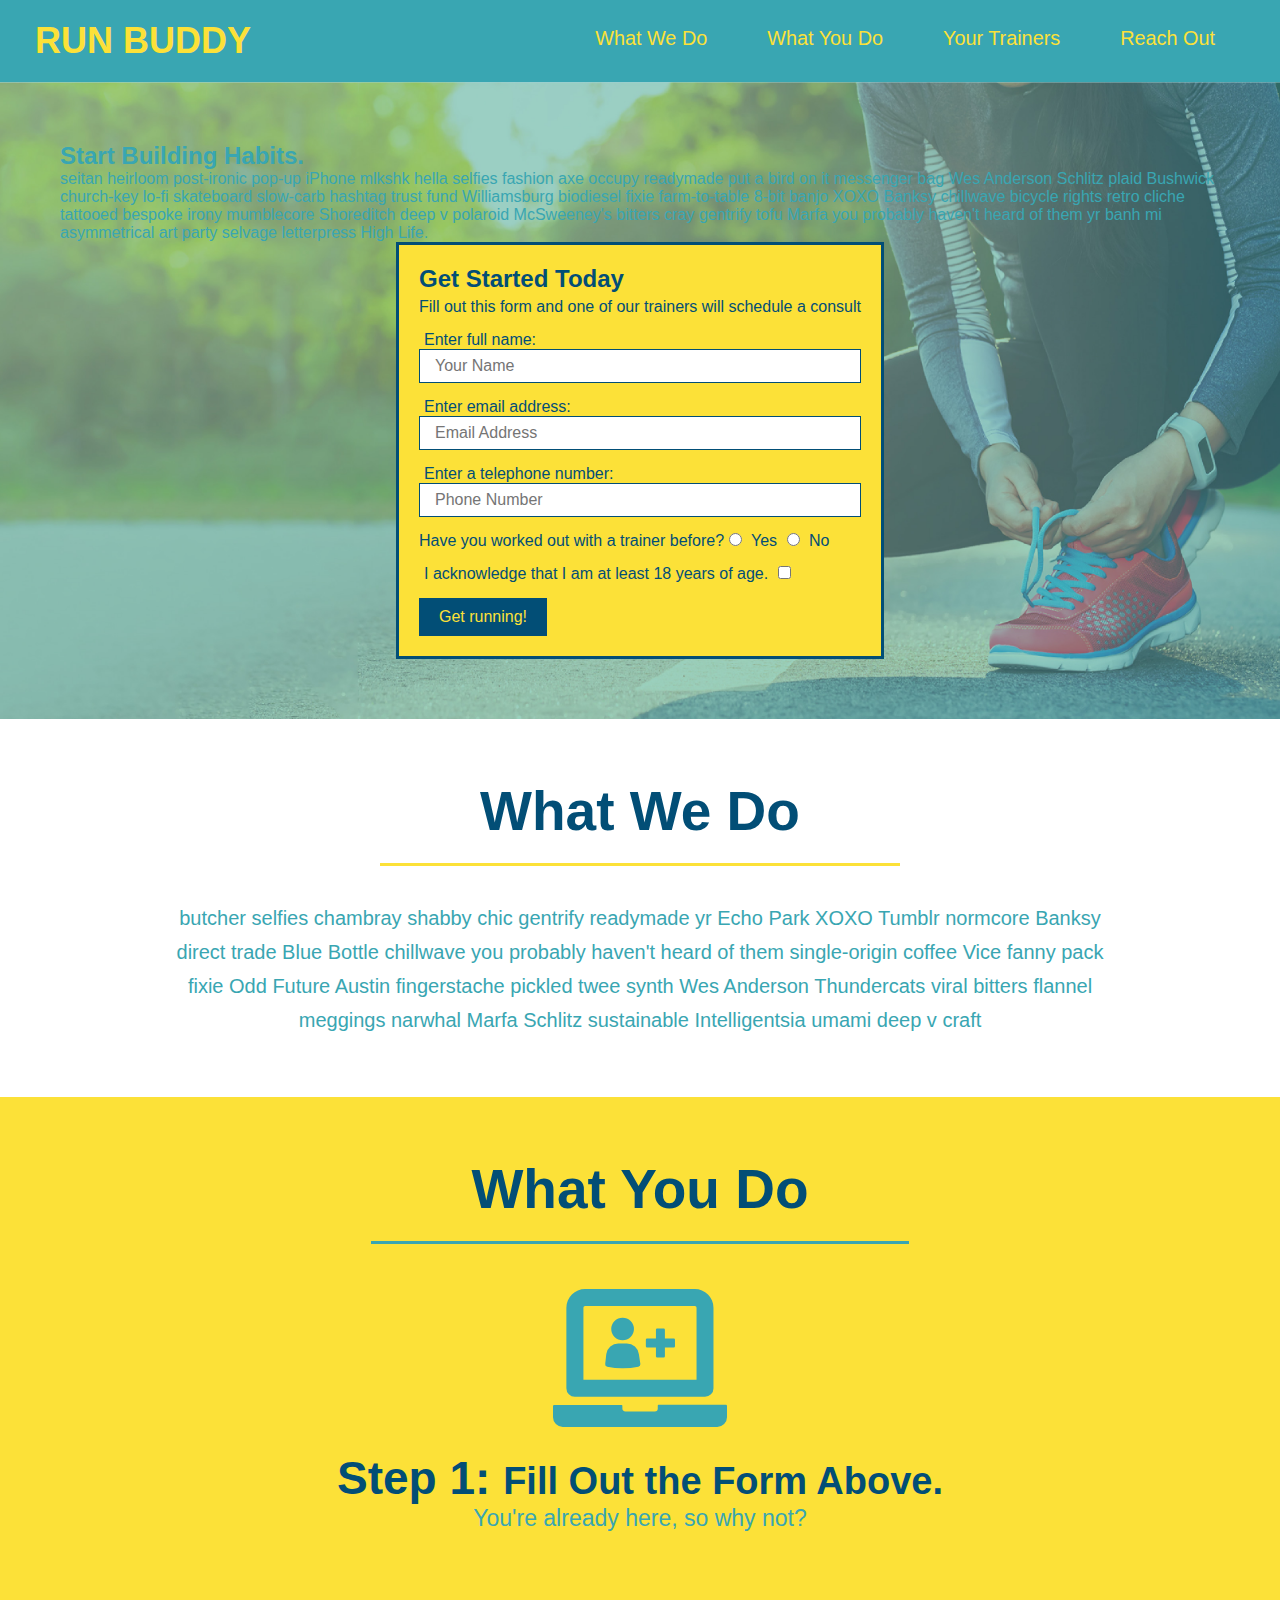
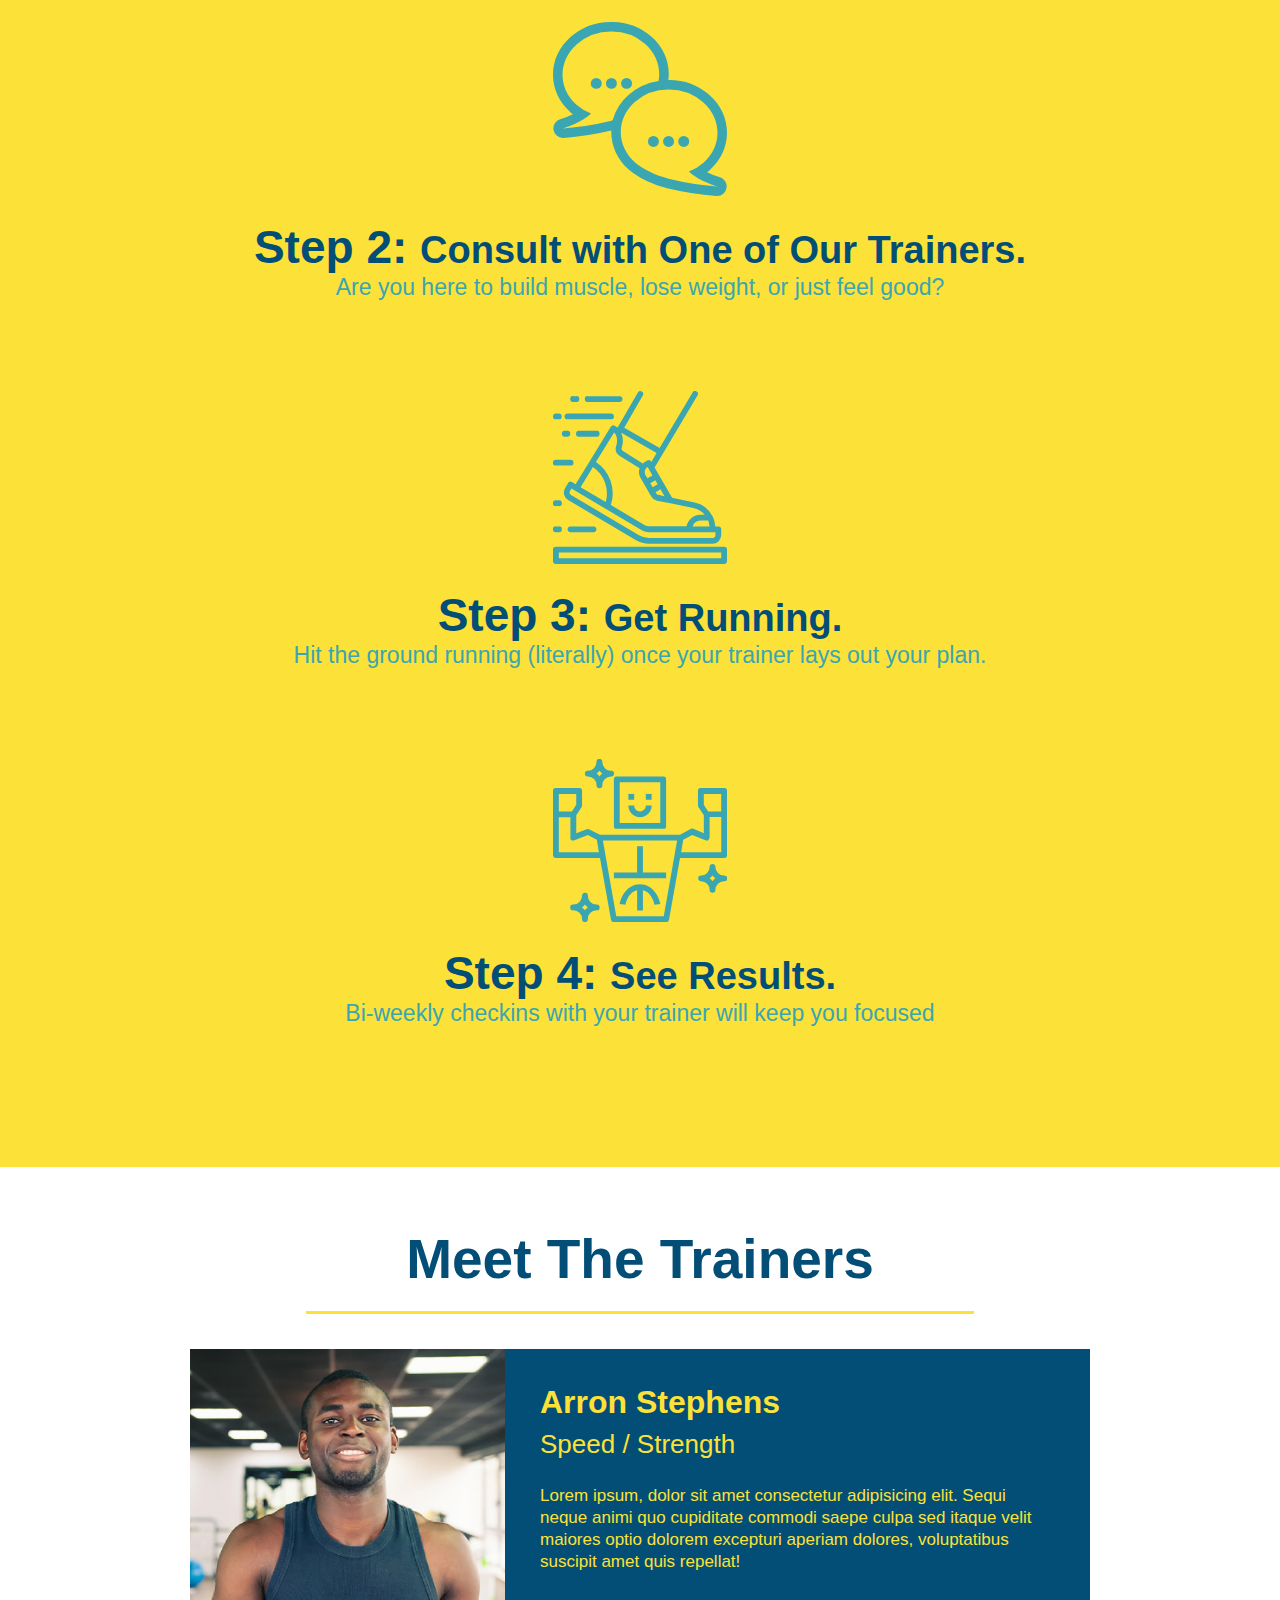
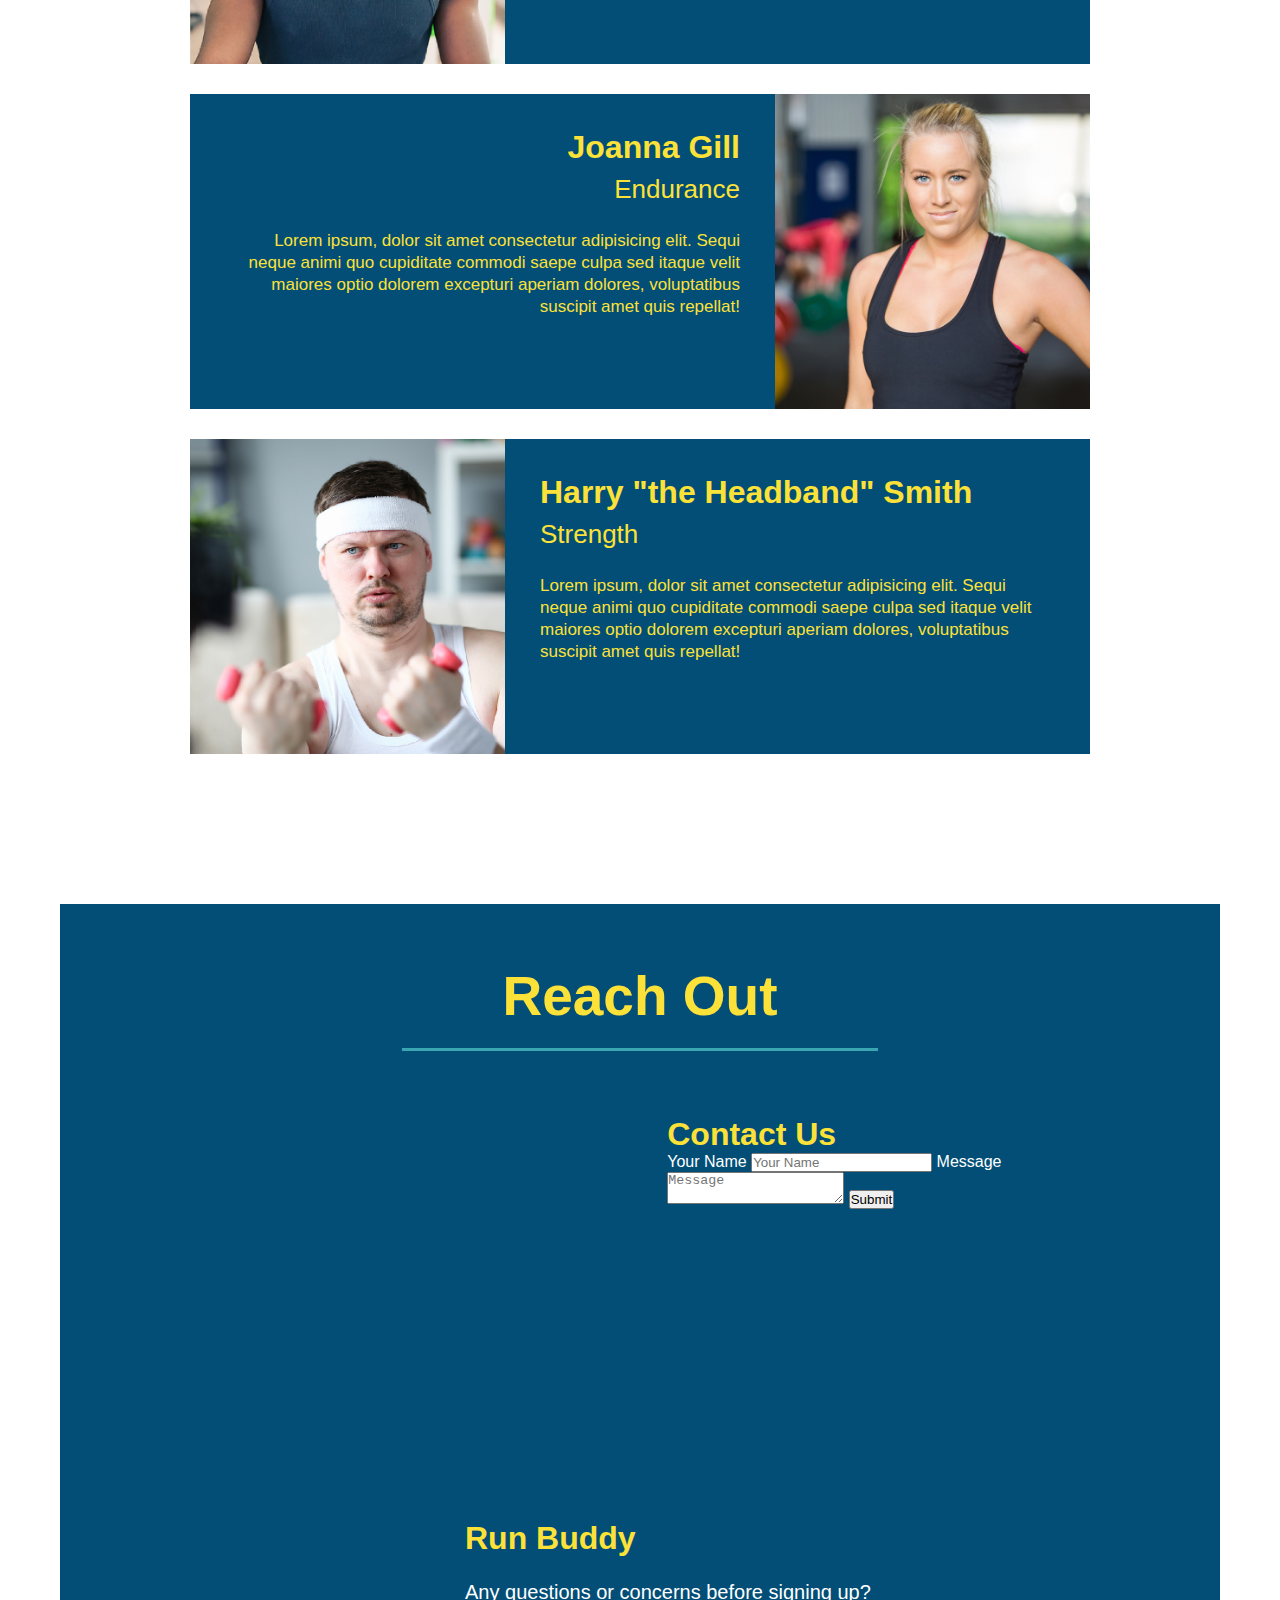
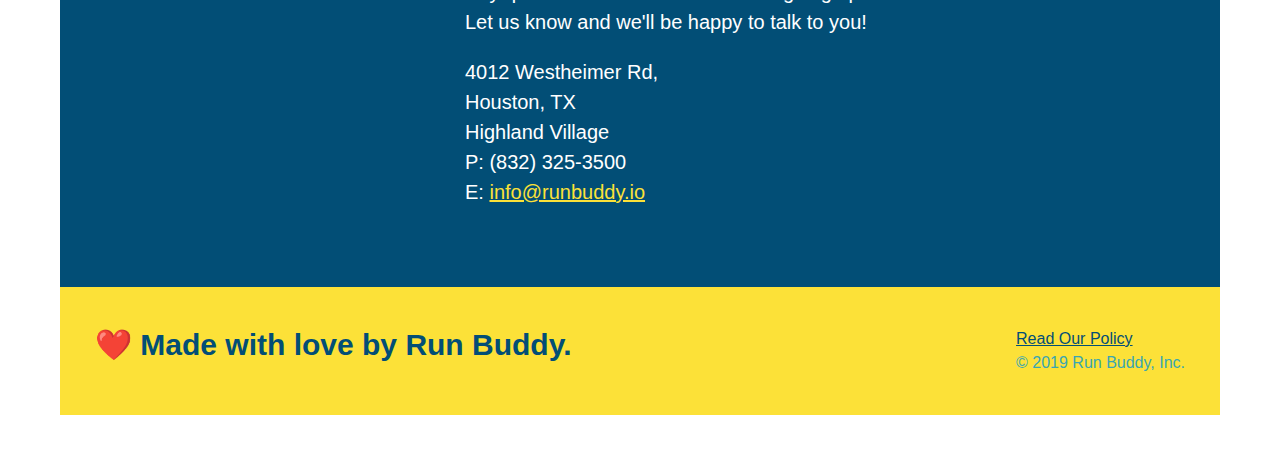
==== index.html @ 6dff8d2f "add content to hero, replace image" ====
<!DOCTYPE html>
<html lang="en">

<head>
  <meta charset="UTF-8" />
  <title>Run Buddy</title>
  <link rel="stylesheet" href="./assets/css/style.css" />
</head>

<body>
  <!-- navigation -->
  <header>
    <h1>
      <a href="/">
        RUN BUDDY
      </a>
    </h1>
    <nav>
      <!-- Unordered list element -->
      <ul>
        <!-- List item element-->
        <li>
          <!-- Anchor element -->
          <a href="#what-we-do">What We Do</a>
        </li>
        <li>
          <a href="#what-you-do">What You Do</a>
        </li>
        <li>
          <a href="#your-trainers">Your Trainers</a>
        </li>
        <li>
          <a href="#reach-out">Reach Out</a>
        </li>
      </ul>
    </nav>
  </header>

  <!-- hero/jumbotron -->
  <section class="hero">
    <div class="hero-cta">
      <h2>Start Building Habits.</h2>
      <p>
        seitan heirloom post-ironic pop-up iPhone mlkshk hella selfies fashion axe occupy readymade put a bird on it messenger bag Wes Anderson Schlitz plaid Bushwick church-key lo-fi skateboard slow-carb hashtag trust fund Williamsburg biodiesel fixie farm-to-table 8-bit banjo XOXO Banksy chillwave bicycle rights retro cliche tattooed bespoke irony mumblecore Shoreditch deep v polaroid McSweeney's bitters cray gentrify tofu Marfa you probably haven't heard of them yr banh mi asymmetrical art party selvage letterpress High Life.
      </p>
    </div>
    <div class="hero-form">
      <h3>Get Started Today</h3>
      <p>Fill out this form and one of our trainers will schedule a consult</p>
      <form>
        <label for="name">Enter full name:</label>
        <input type="text" placeholder="Your Name" name="name" id="name" class="form-input" />
        <label for="email">Enter email address:</label>
        <input type="text" placeholder="Email Address" name="email" id="email" class="form-input" />
        <label for="phone">Enter a telephone number:</label>
        <input type="text" placeholder="Phone Number" name="phone" id="phone" class="form-input" />
        <p>
          Have you worked out with a trainer before?
          <input type="radio" name="trainer-confirm" id="trainer-yes" />
          <label for="trainer-yes">Yes</label>
          <input type="radio" name="trainer-confirm" id="trainer-no" />
          <label for="trainer-no">No</label>
        </p>
        <p>
          <label for="checkbox">
            I acknowledge that I am at least 18 years of age.
          </label>
          <input type="checkbox" name="checkpoint1" id="checkbox" />
        </p>
        <button type="submit">
          Get running!
        </button>
      </form>
    </div>
  </section>

  <!-- "what we do" section -->
  <section id="what-we-do" class="intro">
    <h2 class="section-title primary-border">What We Do</h2>
    <p>
      butcher selfies chambray shabby chic gentrify readymade yr Echo Park XOXO Tumblr normcore Banksy direct trade Blue
      Bottle chillwave you probably haven't heard of them single-origin coffee Vice fanny pack fixie Odd Future Austin
      fingerstache pickled twee synth Wes Anderson Thundercats viral bitters flannel meggings narwhal Marfa Schlitz
      sustainable Intelligentsia umami deep v craft
    </p>
  </section>

  <!-- "what you do" section -->
  <section id="what-you-do" class="steps">
    <h2 class="section-title secondary-border">What You Do</h2>

    <div>
      <img src="./assets/images/step-1.svg" alt="" />
      <h3>Step 1: <span>Fill Out the Form Above.</span></h3>
      <p>You're already here, so why not?</p>
    </div>

    <div>
      <img src="./assets/images/step-2.svg" alt="" />
      <h3>Step 2: <span>Consult with One of Our Trainers.</span></h3>
      <p>Are you here to build muscle, lose weight, or just feel good?</p>
    </div>

    <div>
      <img src="./assets/images/step-3.svg" alt="" />
      <h3>Step 3: <span>Get Running.</span></h3>
      <p>Hit the ground running (literally) once your trainer lays out your plan.</p>
    </div>

    <div>
      <img src="./assets/images/step-4.svg" alt="" />
      <h3>Step 4: <span>See Results.</span></h3>
      <p>Bi-weekly checkins with your trainer will keep you focused</p>
    </div>
  </section>

  <!-- "meet the trainers" section -->
  <section id="your-trainers" class="trainers">
    <h2 class="section-title primary-border">Meet The Trainers</h2>
    <article class="trainer">
      <img src="./assets/images/trainer-1.jpg" alt="Arron Stephens in his workout clothes, ready to pump iron" />
      <div class="trainer-bio text-left">
        <h3>Arron Stephens</h3>
        <h4>Speed / Strength</h4>
        <p>
          Lorem ipsum, dolor sit amet consectetur adipisicing elit. Sequi neque animi quo cupiditate commodi saepe culpa
          sed
          itaque velit maiores optio dolorem excepturi aperiam dolores, voluptatibus suscipit amet quis repellat!
        </p>
      </div>
    </article>

    <!-- second trainer bio -->
    <article class="trainer">
      <div class="trainer-bio text-right">
        <h3>Joanna Gill</h3>
        <h4>Endurance</h4>
        <p>
          Lorem ipsum, dolor sit amet consectetur adipisicing elit. Sequi neque animi quo cupiditate commodi saepe culpa
          sed
          itaque velit maiores optio dolorem excepturi aperiam dolores, voluptatibus suscipit amet quis repellat!
        </p>
      </div>
      <img src="./assets/images/trainer-2.jpg" alt="Joanna Gill cooling off after a workout" />
    </article>

    <!-- third trainer bio -->
    <article class="trainer">
      <img src="./assets/images/trainer-3.jpg"
        alt="Harry Smith wearing a headband and lifting comically small pink weights" />
      <div class="trainer-bio text-left">
        <h3>Harry "the Headband" Smith</h3>
        <h4>Strength</h4>
        <p>
          Lorem ipsum, dolor sit amet consectetur adipisicing elit. Sequi neque animi quo cupiditate commodi saepe culpa
          sed
          itaque velit maiores optio dolorem excepturi aperiam dolores, voluptatibus suscipit amet quis repellat!
        </p>
      </div>
    </article>
  </section>

        <!-- "reach out" section-->
        <section>
        <section id="reach-out" class="contact">    
            <h2 class="section-title secondary-border">Reach Out</h2>
            <div class="contact-info">
                <iframe src="https://www.google.com/maps/embed?pb=!1m18!1m12!1m3!1d13857.50635043664!2d-95.4540363586304!3d29.737812497312785!2m3!1f0!2f0!3f0!3m2!1i1024!2i768!4f13.1!3m3!1m2!1s0x8640c119e6714f09%3A0xf14722df37808663!2sApple%20Highland%20Village!5e0!3m2!1sen!2sus!4v1653686839442!5m2!1sen!2sus" width="600" height="450" style="border:0;" allowfullscreen="" loading="lazy" referrerpolicy="no-referrer-when-downgrade"
                width="600"
                height="450"
                style="border:0;"
                allowfullscreen=""
                loading="lazy">
                </iframe>
        <div class="contact-form">
              <h3>Contact Us</h3>
              <form>
                  <label for="contact-name">Your Name</label>
                  <input type="text" id="contact-name" placeholder="Your Name" />

                  <label for="contact-message">Message</label>
                  <textarea id="contact-message" placeholder="Message"></textarea>

                  <button type="submit">Submit</button>
              </form>
            </div>        
            <div>
                <h3>Run Buddy</h3>
                <p>
                    Any questions or concerns before signing up?
                    <br />
                    Let us know and we'll be happy to talk to you!
                </p>
                <address>
                    4012 Westheimer Rd, <br/>
                    Houston, TX <br/>
                    Highland Village <br/>
                    P: (832) 325-3500 <br/>
                    E: <a href="mailto:info@runbuddy.io">info@runbuddy.io</a>
                </address>    
            </div>
        </section>
       
        <!-- footer -->
        <footer>
            <h2>❤️ Made with love by Run Buddy.</h2>
            <div>
                <a href="#">Read Our Policy</a><br />
                &copy; 2019 Run Buddy, Inc.
            </div>
        </footer>
    </body>    
</html>
---- assets/css/style.css ----
* {
    margin: 0;
    padding: 0;
    box-sizing: border-box;
  }
  
  body {
    /* alphanumerical value */
    color: #39a6b2;
    font-family: Helvetica, Arial, sans-serif;
  }
  
  /* apply styles to <header> */
  header {
    display: flex;
    justify-content: space-between;
    flex-wrap: wrap;
    padding: 20px 35px;
    background-color: #39a6b2;
  }
  
  header h1 {
    font-weight: bold;
    margin: 0;
    font-size: 36px;
    color: #fce138;
  }

  header a {
    text-decoration: none;
    color: #fce138;
  }
  
  header nav {
    margin: 7px 0;
  }
  
  header nav ul {
    display: flex;
    flex-wrap: wrap;
    justify-content: space-between;
    align-items: center;
    list-style: none;
  }
  
  header nav ul li a {
    margin: 0 30px;
    font-weight: lighter;
    font-size: 1.55vw;
  }
  
  footer {
    background: #fce138;
    display: flex;
    justify-content: space-between;
    flex-wrap: wrap;
    width: 100%;
    padding: 40px 35px;
  }
  
  footer h2 {
    color: #024e76;
    font-size: 30px;
    margin: 0;
  }
  
  footer div {
    line-height: 1.5;
    text-align: left;
  }
  
  footer a {
    color: #024e76;
  }
  
  section {
    padding: 60px;
  }
  
  /* Hero Style Start */
  .hero {
    background-image: url(../images/hero-bg.jpeg);
    background-size: cover;
    background-position: center;
    display: flex;
    justify-content: center;
    flex-wrap: wrap;
  }
  /* Hero Style End */
  
  .hero-form {
    border: 3px solid #024e76;
    background-color: #fce138;
    padding: 20px;
    color: #024e76;
  }
  
  .hero-form h3 {
    font-size: 24px;
    margin: 0;
  }
  .hero-form p {
    margin: 5px 0 15px 0;
  }
  
  .form-input {
    border: 1px solid #024e76;
    display: block;
    padding: 7px 15px;
    font-size: 16px;
    color: #024e76;
    width: 100%;
    margin-bottom: 15px;
  }
  
  .hero-form label {
    margin: 0 5px;
  }
  
  .hero-form button {
    color: #fce138;
    background-color: #024e76;
    border: none;
    padding: 10px 20px;
    font-size: 16px;
  }
  
  .intro {
    text-align: center;
  }
  
  .intro p {
    line-height: 1.7;
    color: #39a6b2;
    width: 80%;
    font-size: 20px;
    margin: 0 auto;
  }
  
  .steps {
    text-align: center;
    background: #fce138;
  }
  
  .steps div {
    margin-bottom: 80px;
  }
  
  .steps img {
    width: 15%;
    margin: 10px 0;
  }
  
  .steps h3 {
    color: #024e76;
    font-size: 46px;
    margin-top: 10px;
  }
  
  .steps p {
    color: #39a6b2;
    font-size: 23px;
  }
  
  .steps span {
    font-size: 38px;
  }
  
  .section-title {
    font-size: 55px;
    color: #024e76;
    margin-bottom: 35px;
    padding: 0 100px 20px 100px;
    display: inline-block;
    border-bottom: 3px solid;
  }
  
  .primary-border {
    border-color: #fce138;
  }
  
  .secondary-border {
    border-color: #39a6b2;
  }
  
  .trainers {
    text-align: center;
  }
  
  .trainer {
    width: 900px;
    margin: 0 auto 30px auto;
    background: #024e76;
    color: #fce138;
    overflow: auto;
  }
  
  .trainer img {
    width: 35%;
    float: left;
  }
  
  .trainer-bio {
    padding: 35px;
    float: left;
    width: 65%;
  }
  
  .trainer-bio h3 {
    font-size: 32px;
    margin-bottom: 8px;
  }
  
  .trainer-bio h4 {
    font-weight: lighter;
    font-size: 26px;
    margin-bottom: 25px;
  }
  
  .trainer-bio p {
    font-size: 17px;
    line-height: 1.3;
  }
  
  .text-left {
    text-align: left;
  }
  
  .text-right {
    text-align: right;
  }
  
  /* REACH OUT STYLES START */
  .contact {
    text-align: center;
    background: #024e76;
  }
  
  .contact h2 {
    color: #fce138;
  }
  
  .contact-info iframe {
    width: 400px;
    height: 400px;
  }
  
  .contact-info div {
    width: 410px;
    display: inline-block;
    vertical-align: top;
    text-align: left;
    margin: 30px 0 0 60px;
    color: white;
  }
  
  .contact-info h3 {
    color: #fce138;
    font-size: 32px;
  }
  
  .contact-info p,
  .contact-info address {
    margin: 20px 0;
    line-height: 1.5;
    font-size: 20px;
    font-style: normal;
  }
  
  .contact-info a {
    color: #fce138;
  }
  
  /* REACH OUT STYLES END */
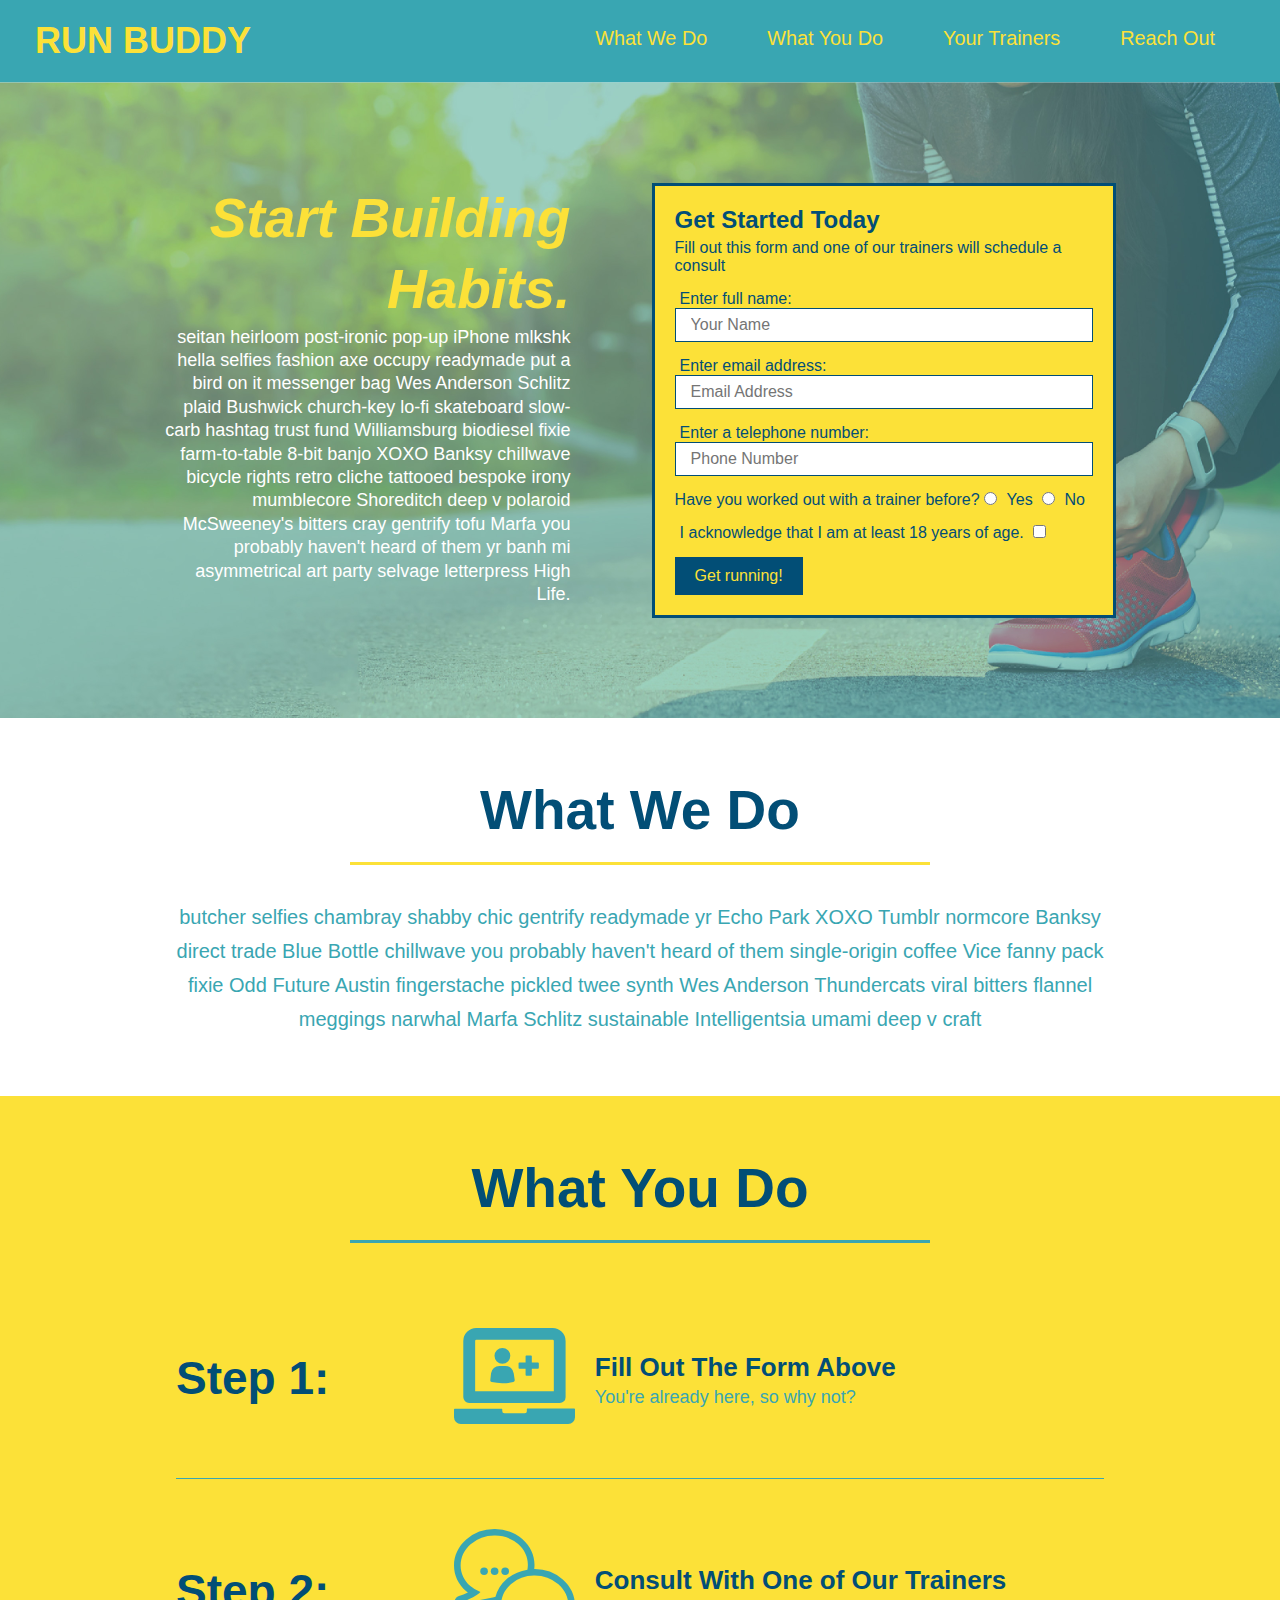
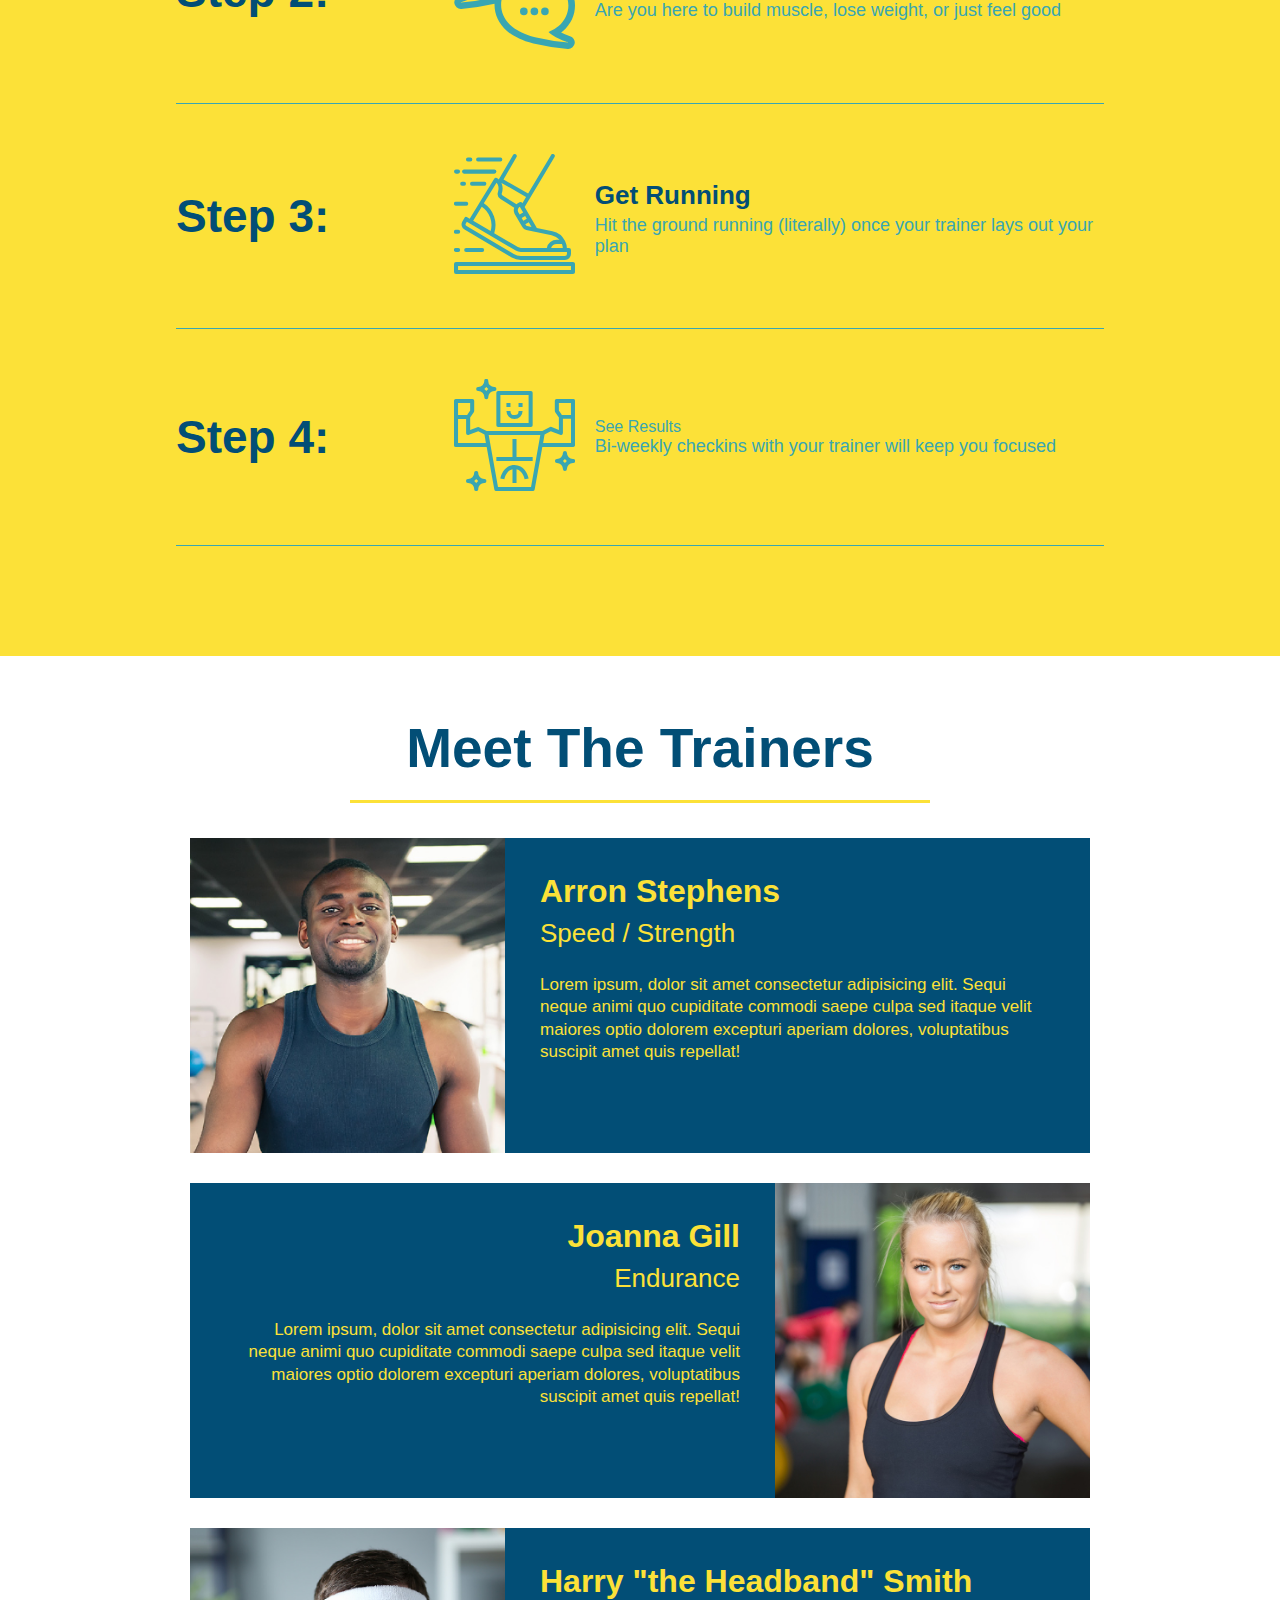
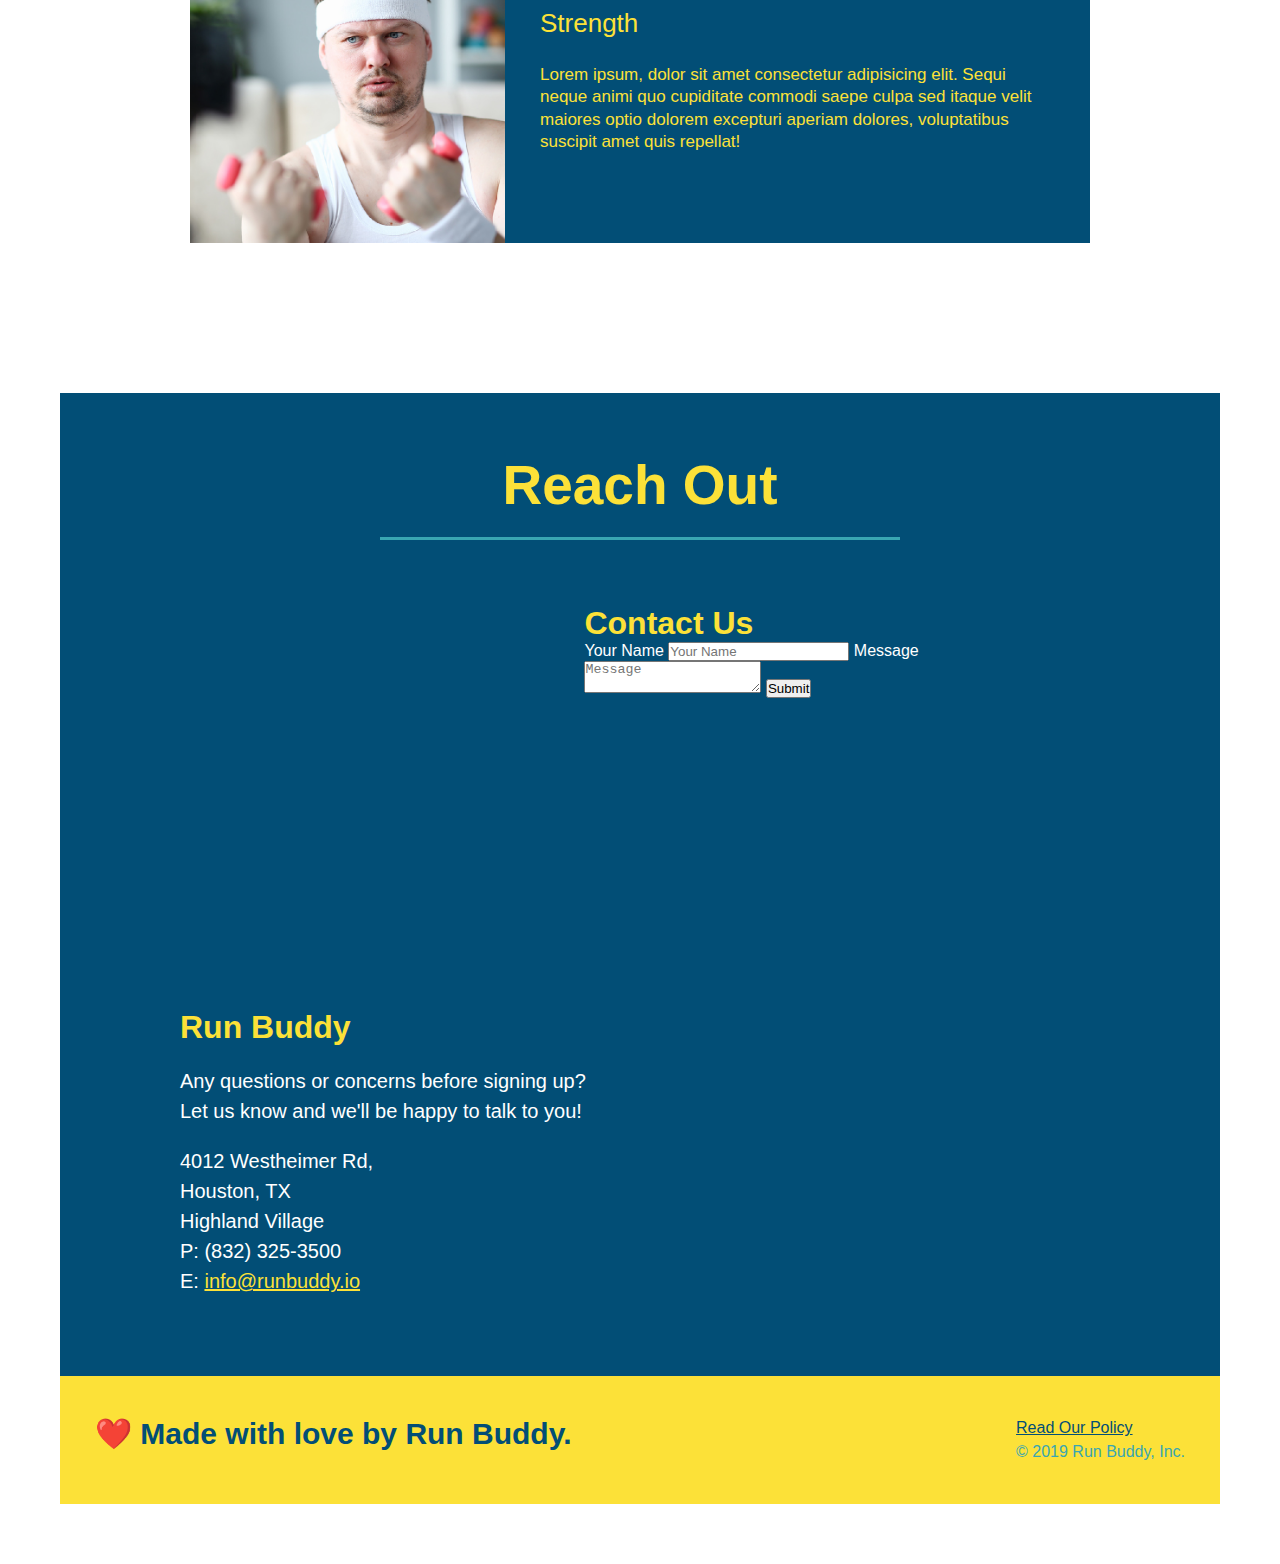
==== commit 3dcfc0ca: "add flexbox to the steps" ====
--- a/index.html
+++ b/index.html
@@ -76,42 +76,76 @@
 
   <!-- "what we do" section -->
   <section id="what-we-do" class="intro">
-    <h2 class="section-title primary-border">What We Do</h2>
+    <div class="flex-row">
+    <h2 class="section-title primary-border">
+      What We Do
+    </h2>
+    </div>
+    <div class="flex-row">
     <p>
       butcher selfies chambray shabby chic gentrify readymade yr Echo Park XOXO Tumblr normcore Banksy direct trade Blue
       Bottle chillwave you probably haven't heard of them single-origin coffee Vice fanny pack fixie Odd Future Austin
       fingerstache pickled twee synth Wes Anderson Thundercats viral bitters flannel meggings narwhal Marfa Schlitz
       sustainable Intelligentsia umami deep v craft
     </p>
+  </div>
   </section>
 
   <!-- "what you do" section -->
   <section id="what-you-do" class="steps">
-    <h2 class="section-title secondary-border">What You Do</h2>
-
-    <div>
-      <img src="./assets/images/step-1.svg" alt="" />
-      <h3>Step 1: <span>Fill Out the Form Above.</span></h3>
-      <p>You're already here, so why not?</p>
-    </div>
-
-    <div>
-      <img src="./assets/images/step-2.svg" alt="" />
-      <h3>Step 2: <span>Consult with One of Our Trainers.</span></h3>
-      <p>Are you here to build muscle, lose weight, or just feel good?</p>
-    </div>
-
-    <div>
-      <img src="./assets/images/step-3.svg" alt="" />
-      <h3>Step 3: <span>Get Running.</span></h3>
-      <p>Hit the ground running (literally) once your trainer lays out your plan.</p>
-    </div>
-
-    <div>
-      <img src="./assets/images/step-4.svg" alt="" />
-      <h3>Step 4: <span>See Results.</span></h3>
-      <p>Bi-weekly checkins with your trainer will keep you focused</p>
-    </div>
+    <div class="flex-row">
+    <h2 class="section-title secondary-border">
+      What You Do
+    </h2>
+    </div>
+    <div class="step">
+      <h3>Step 1:</h3>
+      <div class="step-info">
+        <div class="step-img">
+          <img src="./assets/images/step-1.svg" alt="" />
+        </div>
+        <div class="step-text">    
+          <h4>Fill Out The Form Above</h4>
+          <p>You're already here, so why not?</p>
+        </div>
+      </div>  
+    </div>
+        <div class="step">
+          <h3>Step 2:</h3>
+          <div class="step-info">
+            <div class="step-img">
+              <img src="./assets/images/step-2.svg" alt="" />
+            </div>
+            <div class="step-text">  
+                <h4>Consult With One of Our Trainers</h4>
+                <p>Are you here to build muscle, lose weight, or just feel good</p>
+            </div>
+          </div>
+        </div>  
+    <div class="step">
+       <h3>Step 3:</h3>
+       <div class="step-info">
+         <div class="step-img"> 
+            <img src="./assets/images/step-3.svg" alt="" />
+         </div>
+         <div class="step-text">
+           <h4>Get Running</h4>
+           <p>Hit the ground running (literally) once your trainer lays out your plan</p>
+         </div>   
+       </div>
+    </div>
+    <div class="step">
+      <h3>Step 4:</h3>
+      <div class="step-info">
+        <div class="step-img">
+          <img src="./assets/images/step-4.svg" alt="" />
+        </div>
+        <div class="step-text"
+            <h4>See Results</h4>
+            <p>Bi-weekly checkins with your trainer will keep you focused</p>
+      </div>      
+    </div>
+  </div>    
   </section>
 
   <!-- "meet the trainers" section -->
--- a/assets/css/style.css
+++ b/assets/css/style.css
@@ -86,11 +86,29 @@
     justify-content: center;
     flex-wrap: wrap;
   }
+
+  .hero-cta {
+    width: 35%;
+    text-align: right;
+    margin: 3.5%;
+    color: #fff;
+    font-size: 18px;
+    line-height: 1.3;
+  }
+
+  .hero-cta h2 {
+    font-style: italic;
+    font-size: 55px;
+    color: #fce138;
+  }
+
   /* Hero Style End */
   
   .hero-form {
     border: 3px solid #024e76;
     background-color: #fce138;
+    width: 40%;
+    margin: 3.5%;
     padding: 20px;
     color: #024e76;
   }
@@ -123,10 +141,6 @@
     border: none;
     padding: 10px 20px;
     font-size: 16px;
-  }
-  
-  .intro {
-    text-align: center;
   }
   
   .intro p {
@@ -135,43 +149,68 @@
     width: 80%;
     font-size: 20px;
     margin: 0 auto;
+    text-align: center;
   }
   
   .steps {
-    text-align: center;
     background: #fce138;
   }
-  
-  .steps div {
-    margin-bottom: 80px;
-  }
-  
-  .steps img {
-    width: 15%;
-    margin: 10px 0;
-  }
-  
-  .steps h3 {
+
+  .step {
+    margin: 50px auto;
+    padding-bottom: 50px;
+    width: 80%;
+    border-bottom: 1px solid #39a6b2;
+    display: flex;
+    flex-wrap: wrap;
+    align-items: center;
+    justify-content: space-between;
+  }
+
+  .step h3 {
     color: #024e76;
     font-size: 46px;
-    margin-top: 10px;
-  }
-  
-  .steps p {
+    flex: 1 30%;
+  }
+
+  .step-img {
+    flex: 1 12%;
+    margin-right: 20px;
+  }
+
+  .step-img img {
+    max-width: 100%;
+  }
+
+  .step-text {
+    flex: 12;
+  }
+  
+  .step-text p {
     color: #39a6b2;
-    font-size: 23px;
-  }
-  
-  .steps span {
-    font-size: 38px;
-  }
-  
+    font-size: 18px;
+  }
+  
+  .step-text h4 {
+    font-size: 26px;
+    line-height: 1.5;
+    color: #024e76;
+  }
+
+  .step-info {
+    flex: 2 70%;
+    display: flex;
+    flex-wrap: wrap;
+    align-items: center;
+  }
+
   .section-title {
     font-size: 55px;
-    color: #024e76;
-    margin-bottom: 35px;
-    padding: 0 100px 20px 100px;
-    display: inline-block;
+    padding-bottom: 20px;
+    text-align: center;
+    margin: 0 auto 35px auto;
+    width: 50%;
+    color: #024e76;
     border-bottom: 3px solid;
   }
   
@@ -181,10 +220,6 @@
   
   .secondary-border {
     border-color: #39a6b2;
-  }
-  
-  .trainers {
-    text-align: center;
   }
   
   .trainer {
@@ -229,10 +264,13 @@
   .text-right {
     text-align: right;
   }
+
+  .flex-row {
+    display: flex;
+  }
   
   /* REACH OUT STYLES START */
   .contact {
-    text-align: center;
     background: #024e76;
   }
   
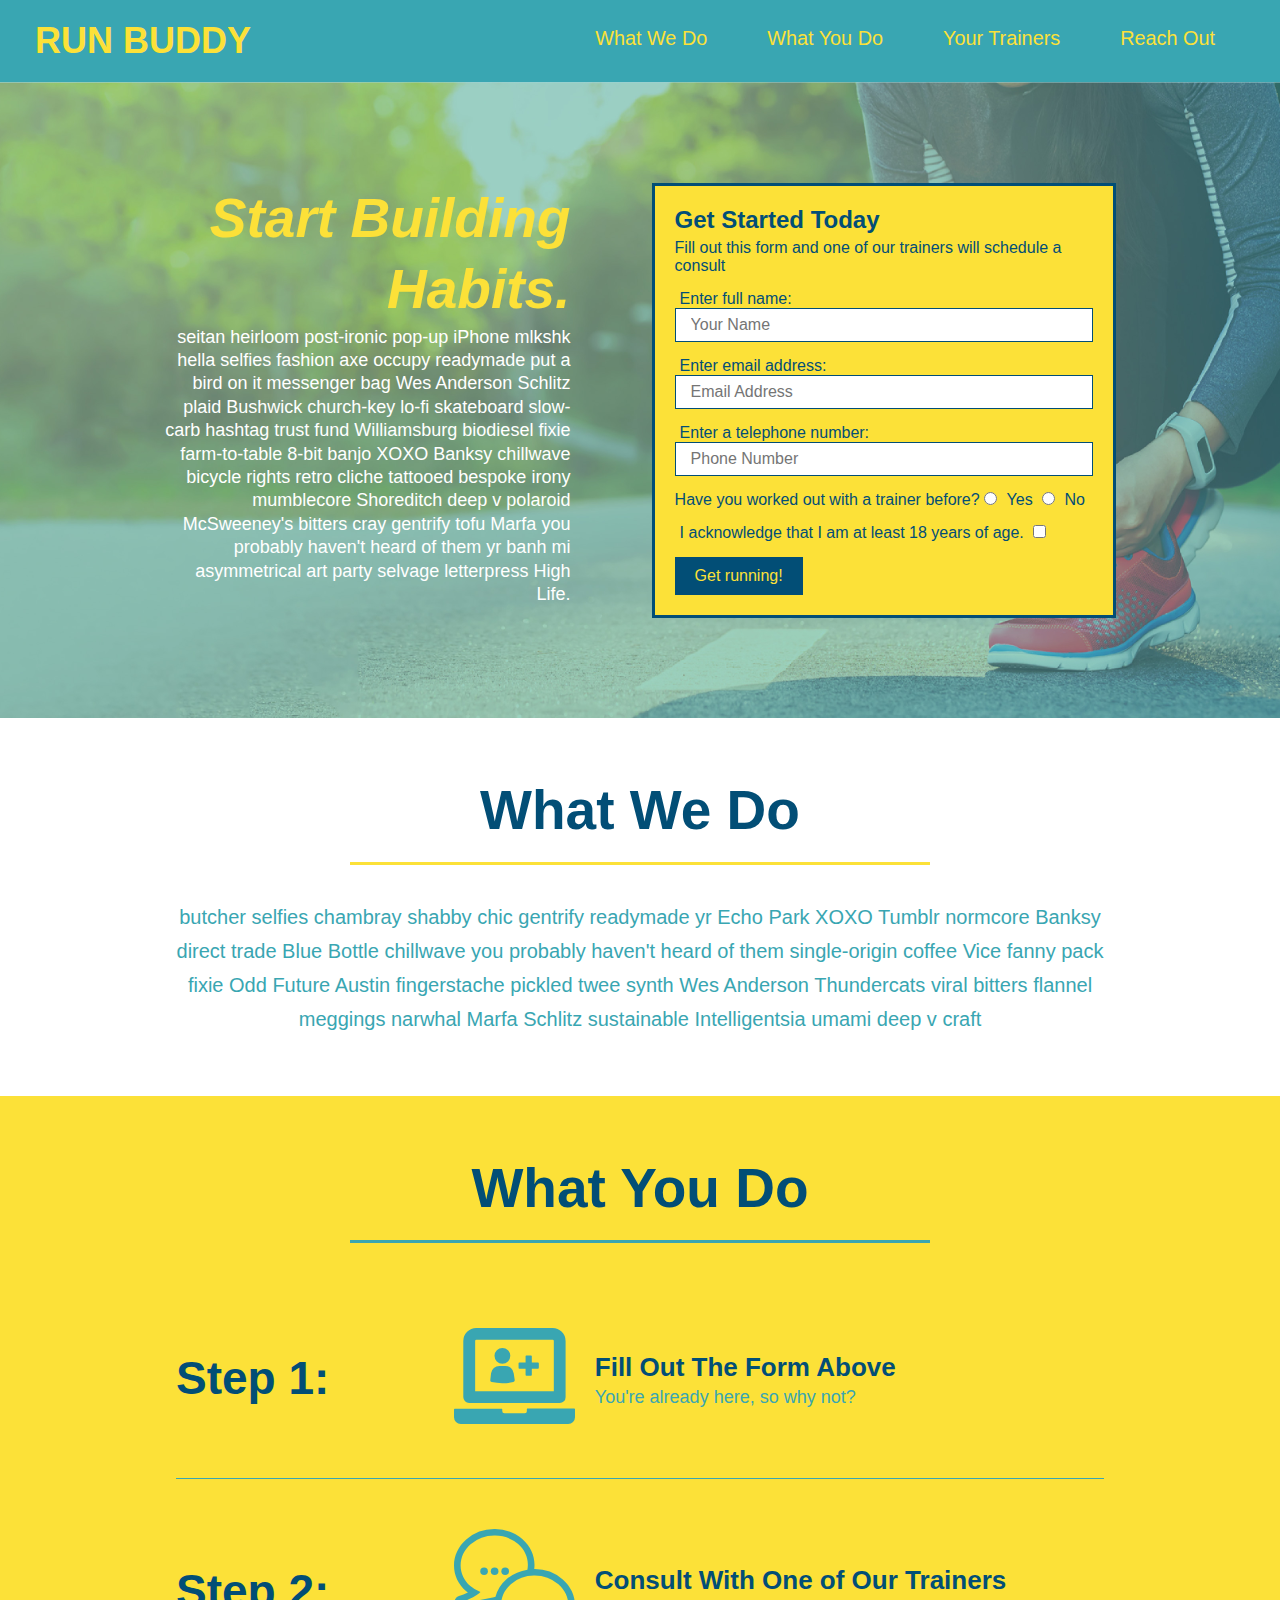
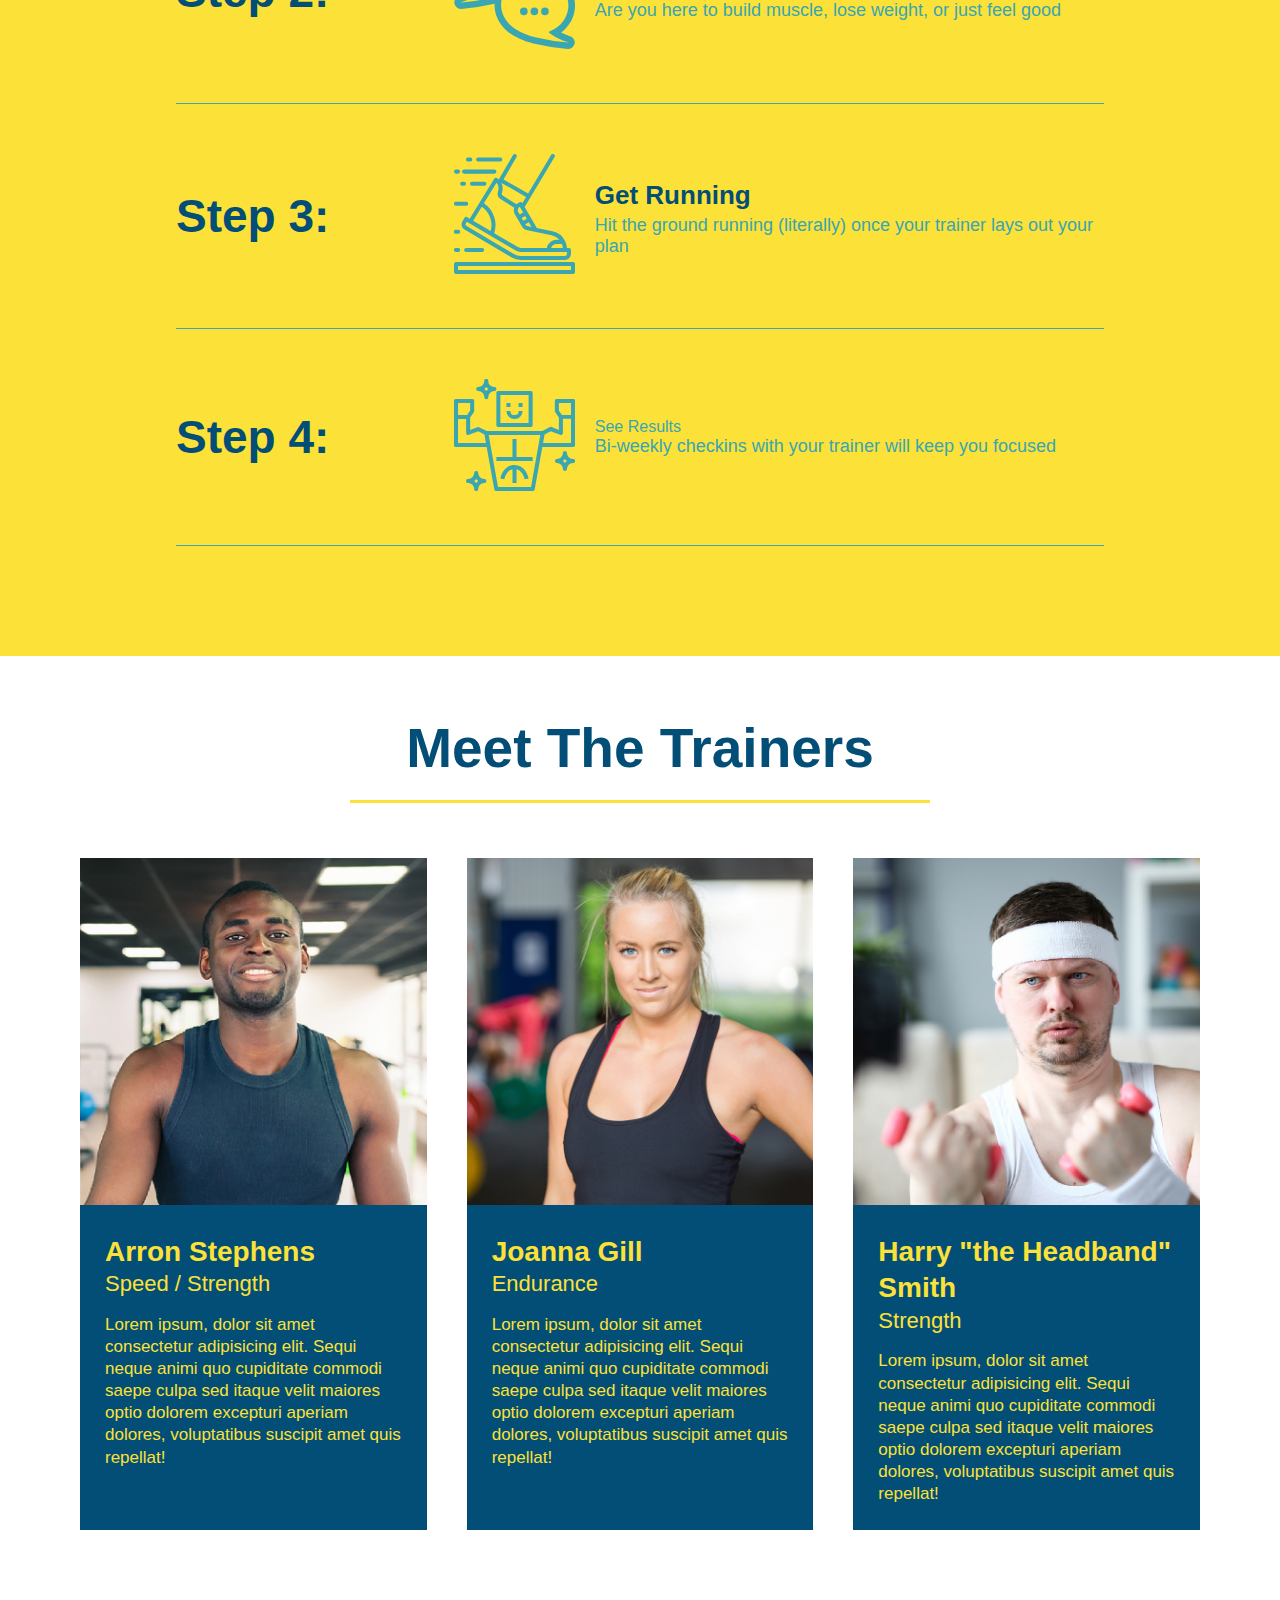
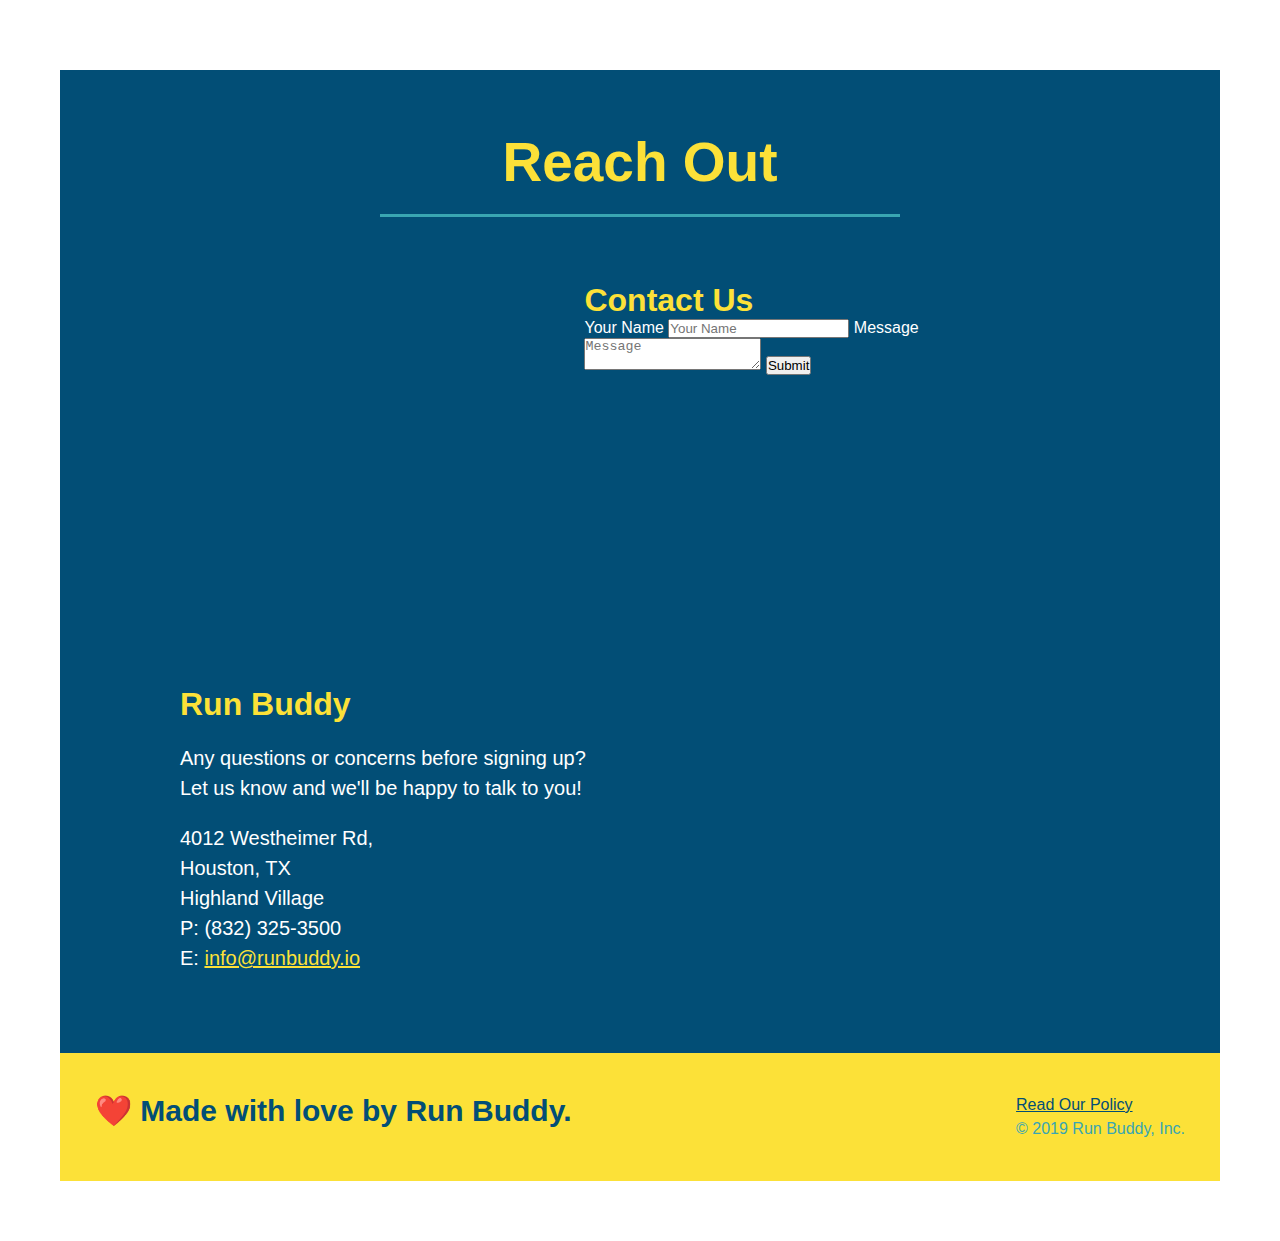
==== commit 5c506a7e: "add flexbox to the trainers" ====
--- a/index.html
+++ b/index.html
@@ -149,13 +149,19 @@
   </section>
 
   <!-- "meet the trainers" section -->
-  <section id="your-trainers" class="trainers">
-    <h2 class="section-title primary-border">Meet The Trainers</h2>
-    <article class="trainer">
+  <section id="your-trainers">
+    <div class="flex-row">
+      <h2 class="section-title primary-border">
+        Meet The Trainers
+      </h2>
+    </div>
+
+    <div class="trainers">
+      <article class="trainer">
       <img src="./assets/images/trainer-1.jpg" alt="Arron Stephens in his workout clothes, ready to pump iron" />
-      <div class="trainer-bio text-left">
-        <h3>Arron Stephens</h3>
-        <h4>Speed / Strength</h4>
+      <div class="trainer-bio">
+        <h3 class="trainer-name">Arron Stephens</h3>
+        <h4 class="trainer-role">Speed / Strength</h4>
         <p>
           Lorem ipsum, dolor sit amet consectetur adipisicing elit. Sequi neque animi quo cupiditate commodi saepe culpa
           sed
@@ -166,25 +172,24 @@
 
     <!-- second trainer bio -->
     <article class="trainer">
-      <div class="trainer-bio text-right">
-        <h3>Joanna Gill</h3>
-        <h4>Endurance</h4>
+      <img src="./assets/images/trainer-2.jpg" alt="Joanna Gill cooling off after a workout" />
+      <div class="trainer-bio">
+        <h3 class="trainer-name">Joanna Gill</h3>
+        <h4 class="trainer-role">Endurance</h4>
         <p>
           Lorem ipsum, dolor sit amet consectetur adipisicing elit. Sequi neque animi quo cupiditate commodi saepe culpa
           sed
           itaque velit maiores optio dolorem excepturi aperiam dolores, voluptatibus suscipit amet quis repellat!
         </p>
       </div>
-      <img src="./assets/images/trainer-2.jpg" alt="Joanna Gill cooling off after a workout" />
     </article>
 
     <!-- third trainer bio -->
     <article class="trainer">
-      <img src="./assets/images/trainer-3.jpg"
-        alt="Harry Smith wearing a headband and lifting comically small pink weights" />
-      <div class="trainer-bio text-left">
-        <h3>Harry "the Headband" Smith</h3>
-        <h4>Strength</h4>
+      <img src="./assets/images/trainer-3.jpg" alt="Harry Smith wearing a headband and lifting comically small pink weights" />
+      <div class="trainer-bio">
+        <h3 class="trainer-name">Harry "the Headband" Smith</h3>
+        <h4 class="trainer-role">Strength</h4>
         <p>
           Lorem ipsum, dolor sit amet consectetur adipisicing elit. Sequi neque animi quo cupiditate commodi saepe culpa
           sed
--- a/assets/css/style.css
+++ b/assets/css/style.css
@@ -190,7 +190,7 @@
     color: #39a6b2;
     font-size: 18px;
   }
-  
+
   .step-text h4 {
     font-size: 26px;
     line-height: 1.5;
@@ -221,40 +221,44 @@
   .secondary-border {
     border-color: #39a6b2;
   }
+
+  /* Meet The Trainers start */
+  .trainers {
+    width: 100%;
+    margin: 0 auto;
+    display: flex;
+    flex-wrap: wrap;
+    justify-content: space-around;
+  }
   
   .trainer {
-    width: 900px;
-    margin: 0 auto 30px auto;
+    margin: 20px;
+    flex: 1;
     background: #024e76;
     color: #fce138;
-    overflow: auto;
   }
   
   .trainer img {
-    width: 35%;
-    float: left;
+    width: 100%;
   }
   
   .trainer-bio {
-    padding: 35px;
-    float: left;
-    width: 65%;
+    padding: 25px;
+    line-height: 1.3;
   }
   
   .trainer-bio h3 {
-    font-size: 32px;
-    margin-bottom: 8px;
+    font-size: 28px;
   }
   
   .trainer-bio h4 {
     font-weight: lighter;
-    font-size: 26px;
-    margin-bottom: 25px;
+    font-size: 22px;
+    margin-bottom: 15px;
   }
   
   .trainer-bio p {
     font-size: 17px;
-    line-height: 1.3;
   }
   
   .text-left {
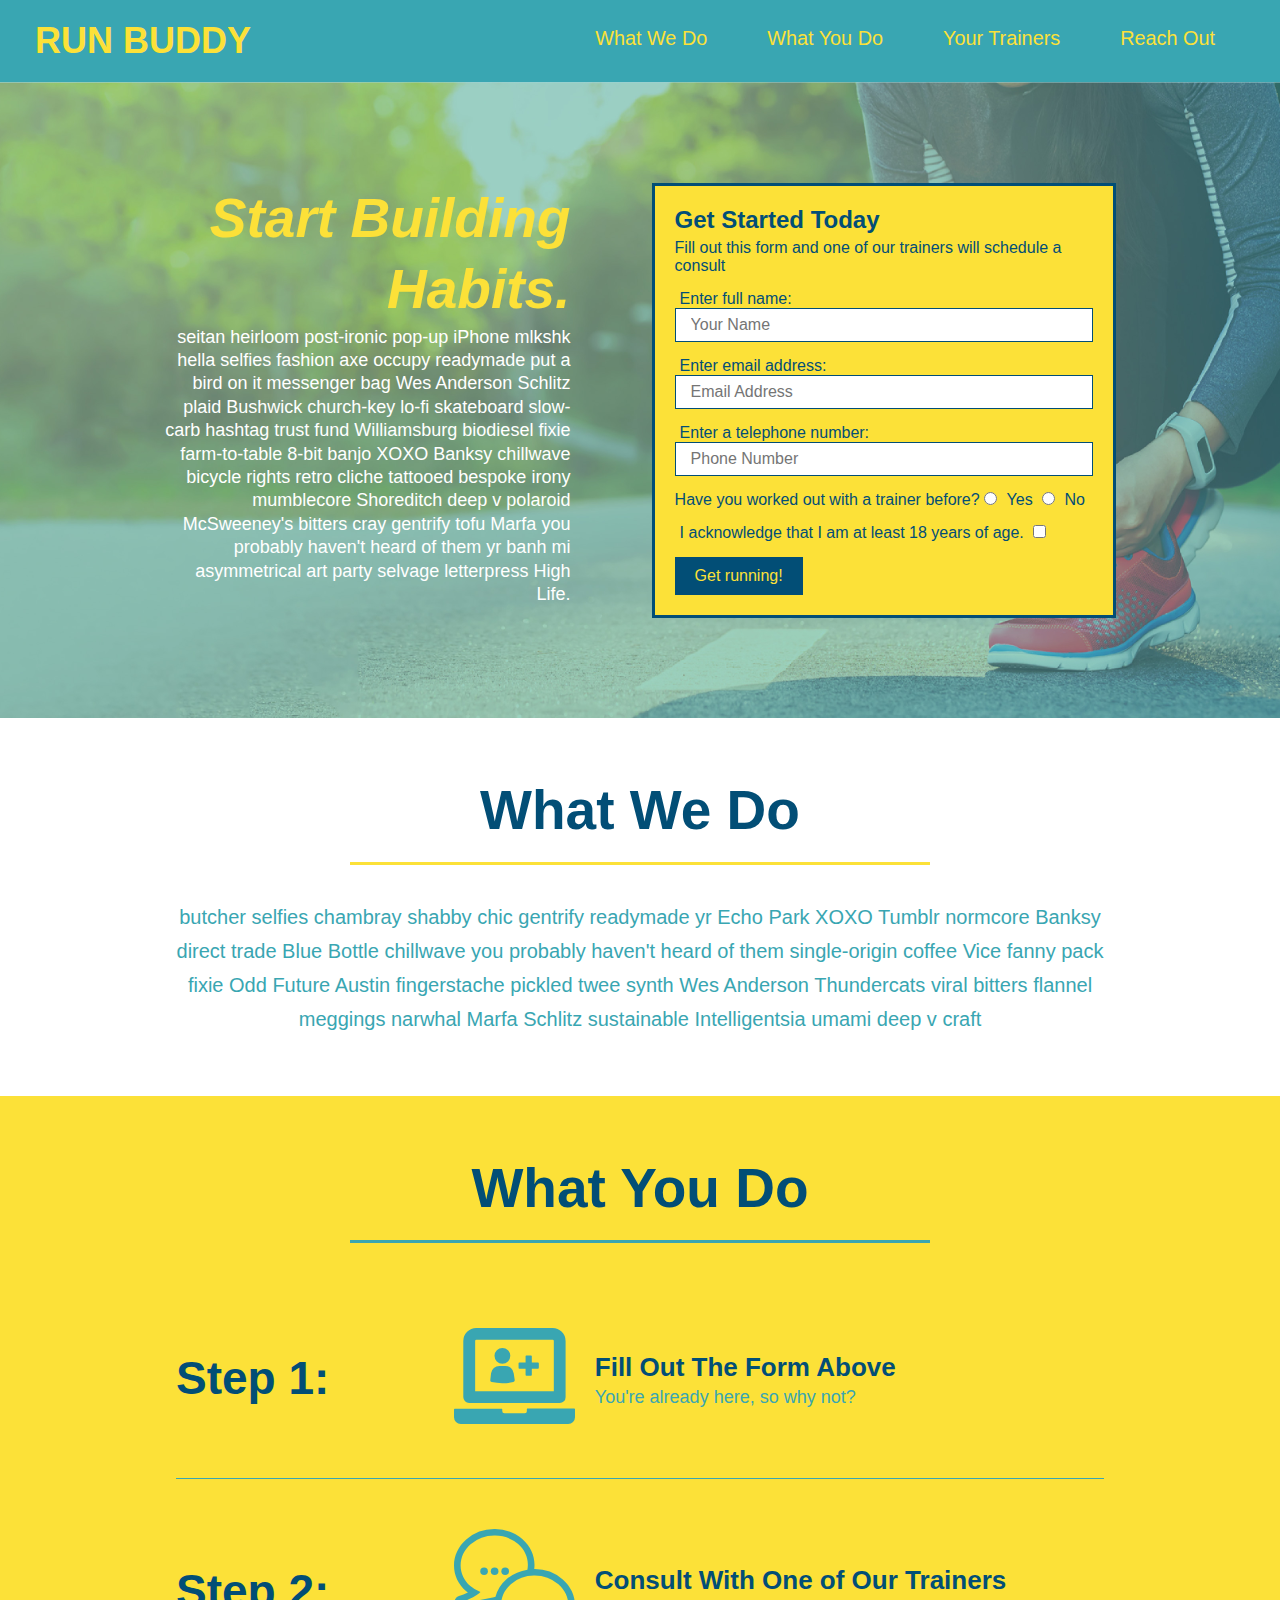
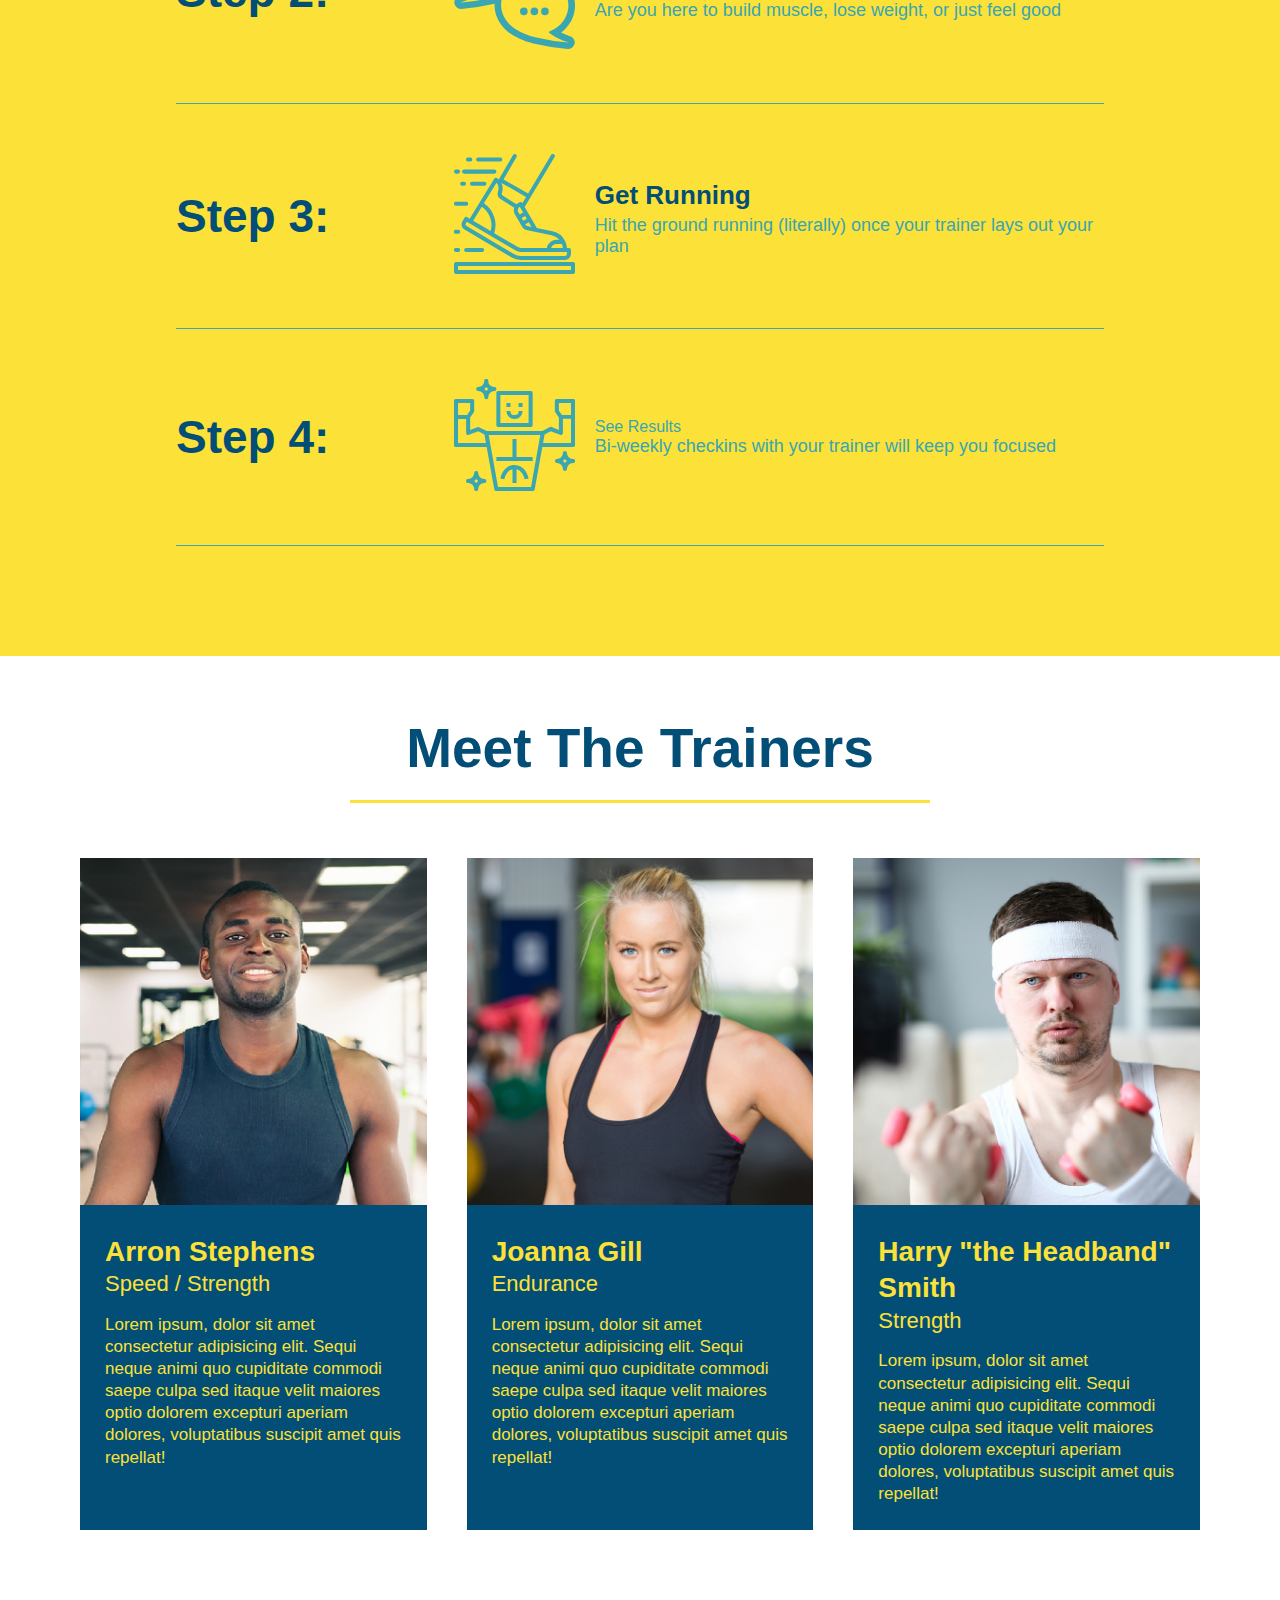
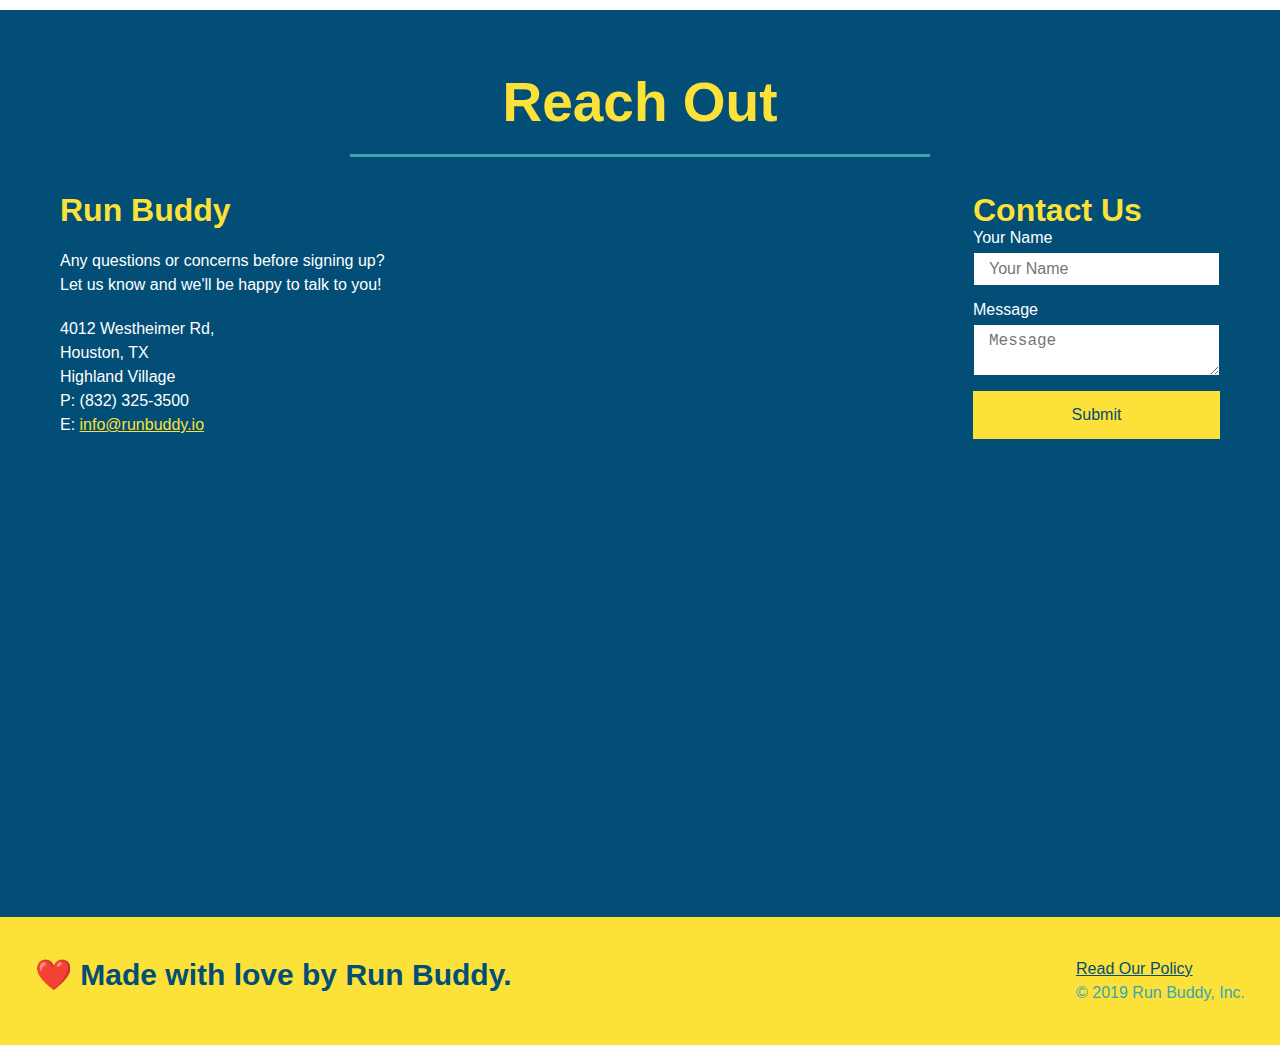
==== commit 09f0e17e: "Reach Out Section" ====
--- a/index.html
+++ b/index.html
@@ -200,53 +200,63 @@
   </section>
 
         <!-- "reach out" section-->
-        <section>
-        <section id="reach-out" class="contact">    
-            <h2 class="section-title secondary-border">Reach Out</h2>
-            <div class="contact-info">
-                <iframe src="https://www.google.com/maps/embed?pb=!1m18!1m12!1m3!1d13857.50635043664!2d-95.4540363586304!3d29.737812497312785!2m3!1f0!2f0!3f0!3m2!1i1024!2i768!4f13.1!3m3!1m2!1s0x8640c119e6714f09%3A0xf14722df37808663!2sApple%20Highland%20Village!5e0!3m2!1sen!2sus!4v1653686839442!5m2!1sen!2sus" width="600" height="450" style="border:0;" allowfullscreen="" loading="lazy" referrerpolicy="no-referrer-when-downgrade"
-                width="600"
-                height="450"
-                style="border:0;"
-                allowfullscreen=""
-                loading="lazy">
-                </iframe>
+        <section id="reach-out" class="contact"> 
+          <div class="flex-row">   
+            <h2 class="section-title secondary-border">
+              Reach Out
+            </h2>
+          </div>
+          
+        </div>        
+        <div class="contact-info">
+           <div> 
+            <h3>Run Buddy</h3>
+            <p>
+                Any questions or concerns before signing up?
+                <br />
+                Let us know and we'll be happy to talk to you!
+            </p>
+
+            <address>
+                4012 Westheimer Rd, <br/>
+                Houston, TX <br/>
+                Highland Village <br/>
+                P: (832) 325-3500 <br/>
+                E: <a href="mailto:info@runbuddy.io">info@runbuddy.io</a>
+            </address>
+            
+        </div>
+
         <div class="contact-form">
-              <h3>Contact Us</h3>
-              <form>
-                  <label for="contact-name">Your Name</label>
-                  <input type="text" id="contact-name" placeholder="Your Name" />
-
-                  <label for="contact-message">Message</label>
-                  <textarea id="contact-message" placeholder="Message"></textarea>
-
-                  <button type="submit">Submit</button>
-              </form>
-            </div>        
-            <div>
-                <h3>Run Buddy</h3>
-                <p>
-                    Any questions or concerns before signing up?
-                    <br />
-                    Let us know and we'll be happy to talk to you!
-                </p>
-                <address>
-                    4012 Westheimer Rd, <br/>
-                    Houston, TX <br/>
-                    Highland Village <br/>
-                    P: (832) 325-3500 <br/>
-                    E: <a href="mailto:info@runbuddy.io">info@runbuddy.io</a>
-                </address>    
-            </div>
-        </section>
+          <h3>Contact Us</h3>
+          <form>
+              <label for="contact-name">Your Name</label>
+              <input type="text" id="contact-name" placeholder="Your Name" />
+
+              <label for="contact-message">Message</label>
+              <textarea id="contact-message" placeholder="Message"></textarea>
+
+              <button type="submit">Submit</button>
+          </form>
+        </div>  
+
+        <iframe 
+          src="https://www.google.com/maps/embed?pb=!1m18!1m12!1m3!1d13857.50635043664!2d-95.4540363586304!3d29.737812497312785!2m3!1f0!2f0!3f0!3m2!1i1024!2i768!4f13.1!3m3!1m2!1s0x8640c119e6714f09%3A0xf14722df37808663!2sApple%20Highland%20Village!5e0!3m2!1sen!2sus!4v1653686839442!5m2!1sen!2sus" width="600" height="450" style="border:0;" allowfullscreen="" loading="lazy" referrerpolicy="no-referrer-when-downgrade"
+          frameborder="0" style="border:0" allowfullscreen>
+        </iframe>
+      </div>  
+    </section>
+    <!-- "reach out" end-->
        
-        <!-- footer -->
-        <footer>
-            <h2>❤️ Made with love by Run Buddy.</h2>
-            <div>
-                <a href="#">Read Our Policy</a><br />
-                &copy; 2019 Run Buddy, Inc.
-            </div>
-        </footer>
-    </body>    
+    <!-- footer -->
+    <footer>
+      <h2>❤️ Made with love by Run Buddy.</h2>
+      <div>
+        <a href="./privacy-policy.html">Read Our Policy</a><br />
+        &copy; 2019 Run Buddy, Inc.
+      </div>
+    </footer>
+    <!-- footer end -->
+  
+  </body>    
 </html>--- a/assets/css/style.css
+++ b/assets/css/style.css
@@ -282,17 +282,17 @@
     color: #fce138;
   }
   
+  .contact-info {
+    display: flex;
+    justify-content: space-between;
+    flex-wrap: wrap;
+  }
+
   .contact-info iframe {
-    width: 400px;
     height: 400px;
   }
   
   .contact-info div {
-    width: 410px;
-    display: inline-block;
-    vertical-align: top;
-    text-align: left;
-    margin: 30px 0 0 60px;
     color: white;
   }
   
@@ -301,12 +301,32 @@
     font-size: 32px;
   }
   
-  .contact-info p,
-  .contact-info address {
+  .contact-info p, .contact-info address {
     margin: 20px 0;
     line-height: 1.5;
-    font-size: 20px;
+    font-size: 16px;
     font-style: normal;
+  }
+
+  .contact-form input, .contact-form textarea {
+    border: 1px solid #024e76;
+    display: block;
+    padding: 7px 15px;
+    font-size: 16px;
+    color: #024e76;
+    width: 100%;
+    margin-bottom: 15px;
+    margin-top: 5px;
+  }
+
+  .contact-form button {
+    width: 100%;
+    border: none;
+    background: #fce138;
+    color: #024e76;
+    text-align: center;
+    padding: 15px 0;
+    font-size: 16px;
   }
   
   .contact-info a {
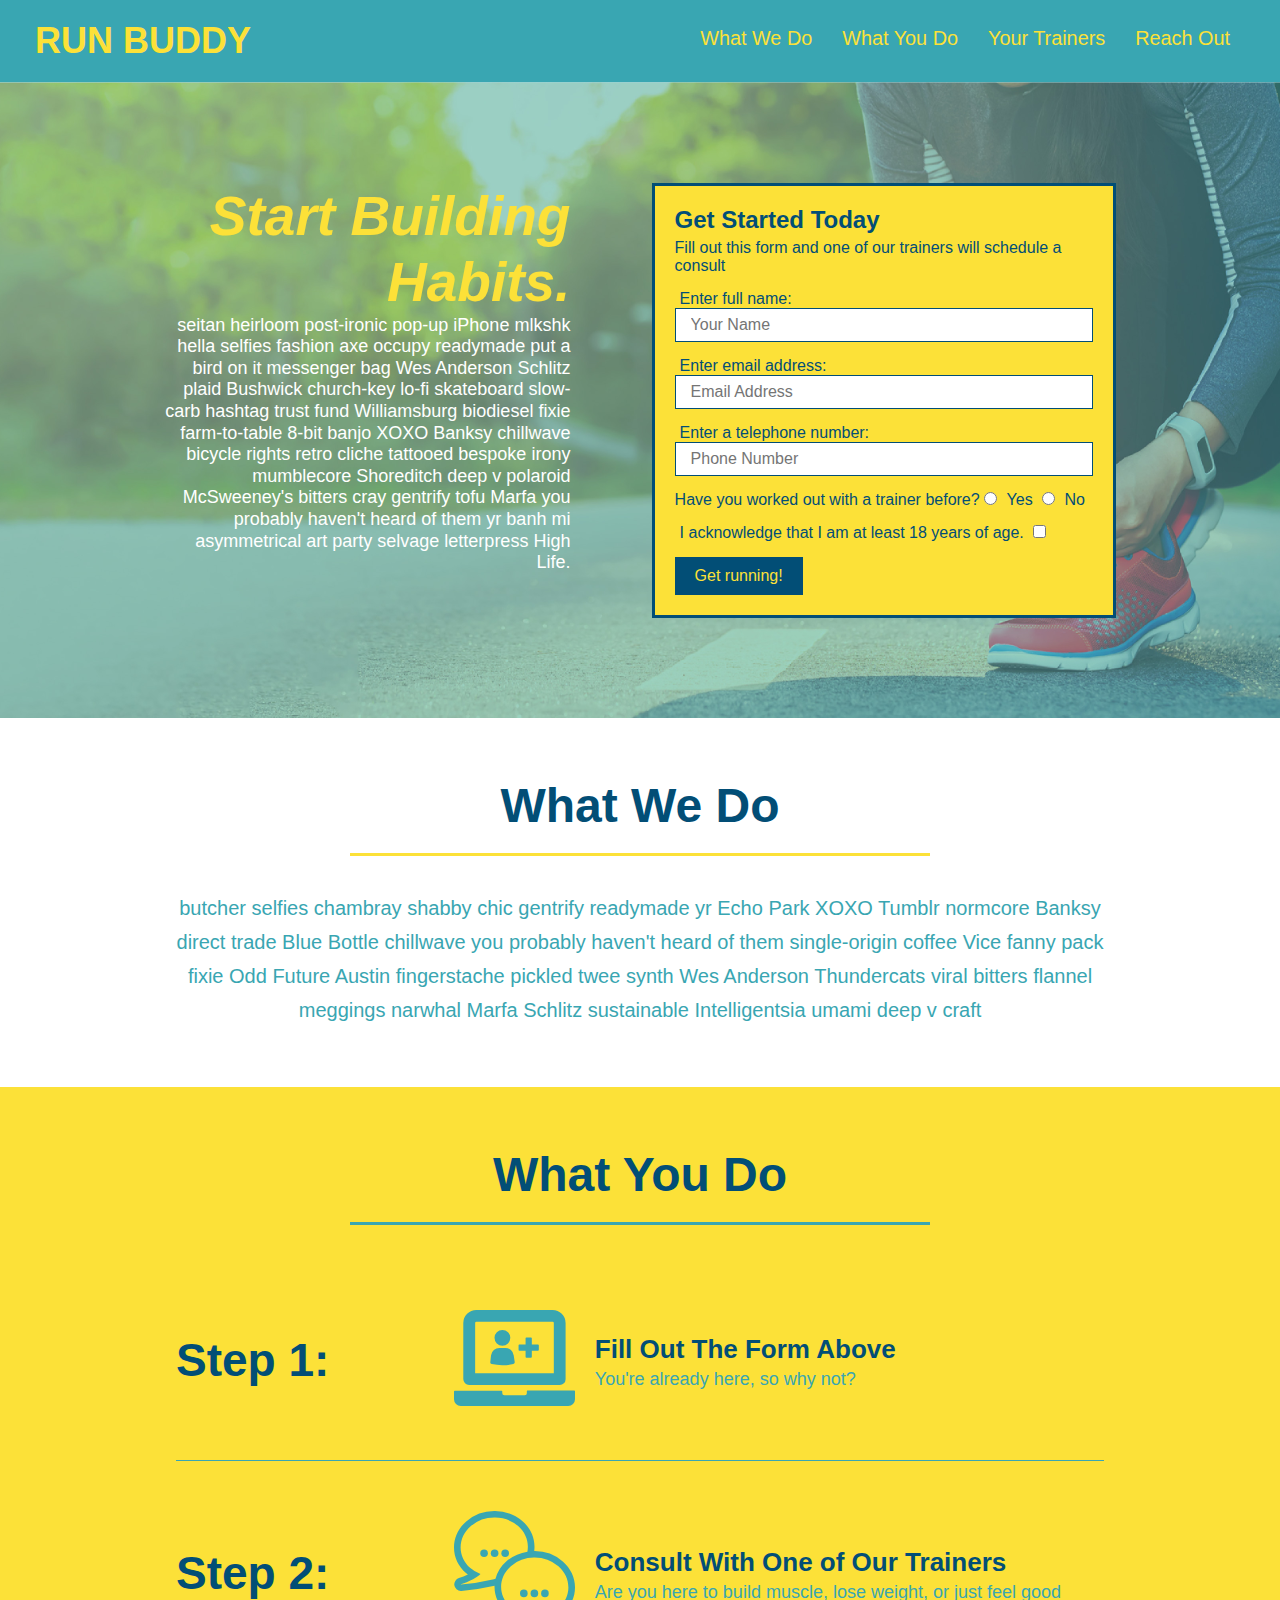
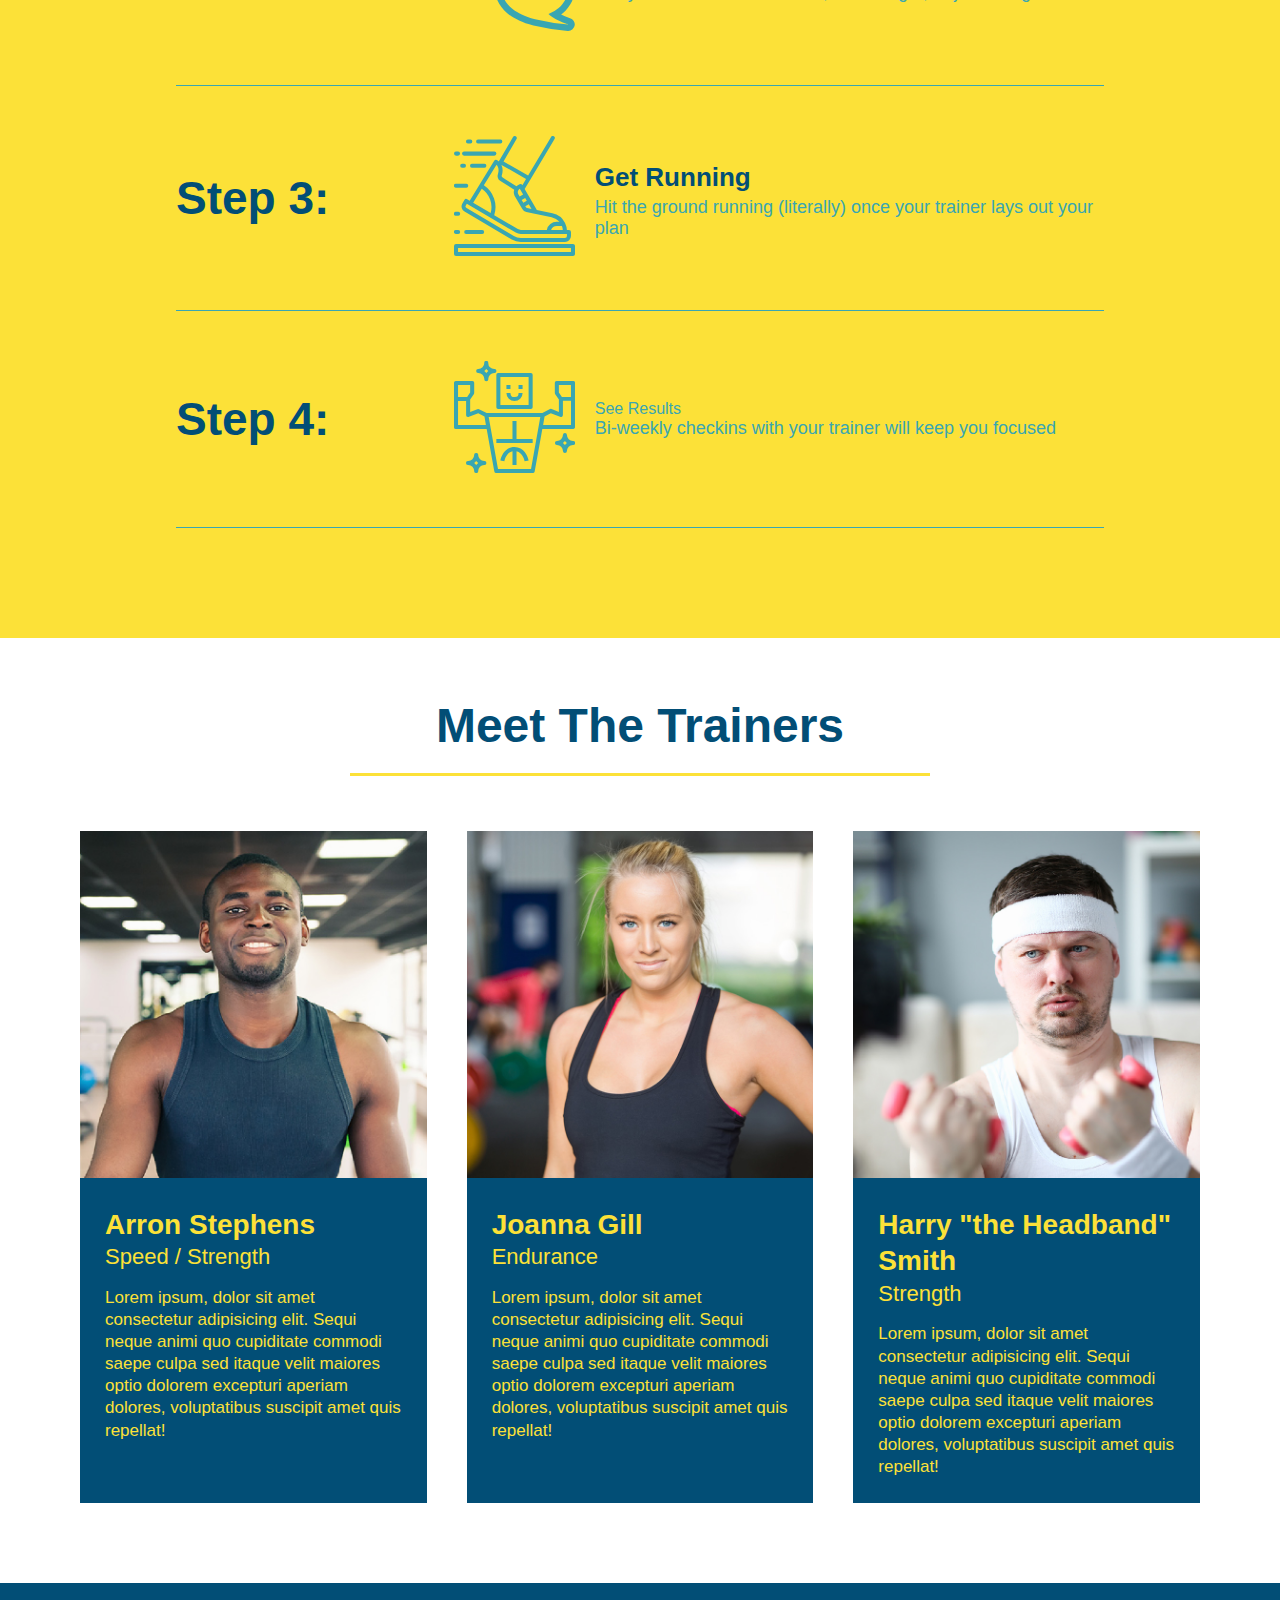
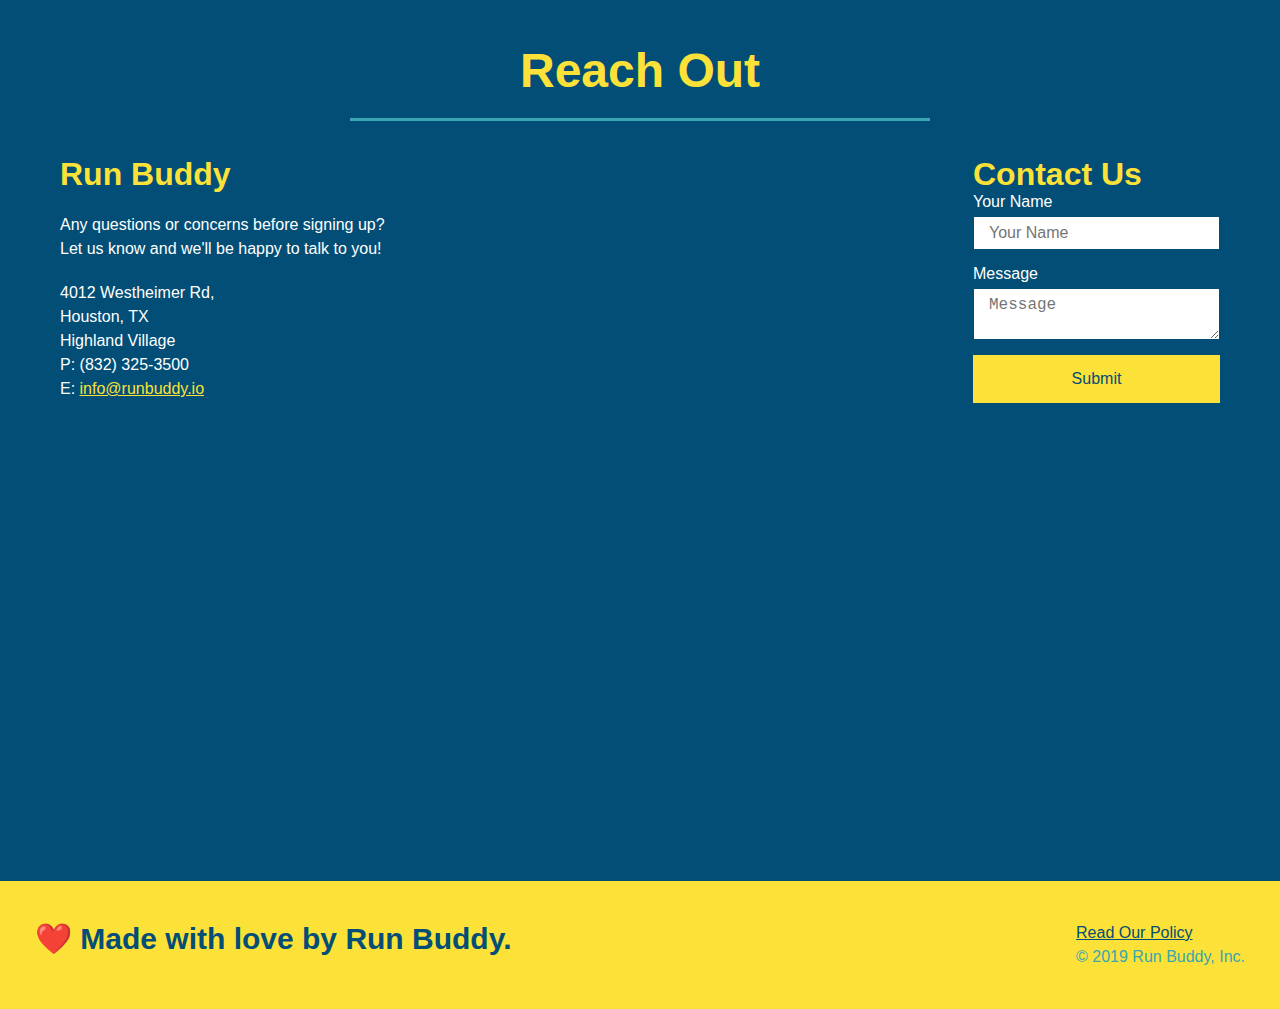
==== commit 7e744f5d: "media queries update" ====
--- a/index.html
+++ b/index.html
@@ -3,6 +3,7 @@
 
 <head>
   <meta charset="UTF-8" />
+  <meta name="viewport" content="width=device-width, initial-scale=1.0" />
   <title>Run Buddy</title>
   <link rel="stylesheet" href="./assets/css/style.css" />
 </head>
--- a/assets/css/style.css
+++ b/assets/css/style.css
@@ -44,7 +44,7 @@
   }
   
   header nav ul li a {
-    margin: 0 30px;
+    padding: 10px 15px;
     font-weight: lighter;
     font-size: 1.55vw;
   }
@@ -84,6 +84,7 @@
     background-position: center;
     display: flex;
     justify-content: center;
+    align-items: flex-start;
     flex-wrap: wrap;
   }
 
@@ -93,7 +94,7 @@
     margin: 3.5%;
     color: #fff;
     font-size: 18px;
-    line-height: 1.3;
+    line-height: 1.2;
   }
 
   .hero-cta h2 {
@@ -205,7 +206,7 @@
   }
 
   .section-title {
-    font-size: 55px;
+    font-size: 48px;
     padding-bottom: 20px;
     text-align: center;
     margin: 0 auto 35px auto;
@@ -334,4 +335,18 @@
   }
   
   /* REACH OUT STYLES END */
-  +  
+  /* MEDIA QUERY FOR SMALLER DESKTOP SCREENS AND SMALLER */
+  @media screen and (max-width: 980px) {
+
+  }
+
+  /* MEDIA QUERY FOR TABLETS AND SMALLER */
+  @media screen and (max-width: 768px) {
+
+  }
+
+  /* MEDIA QUERY FOR MOBILE PHONES AND SMALLER */
+  @media screen and (max-width: 575px) {
+ 
+  }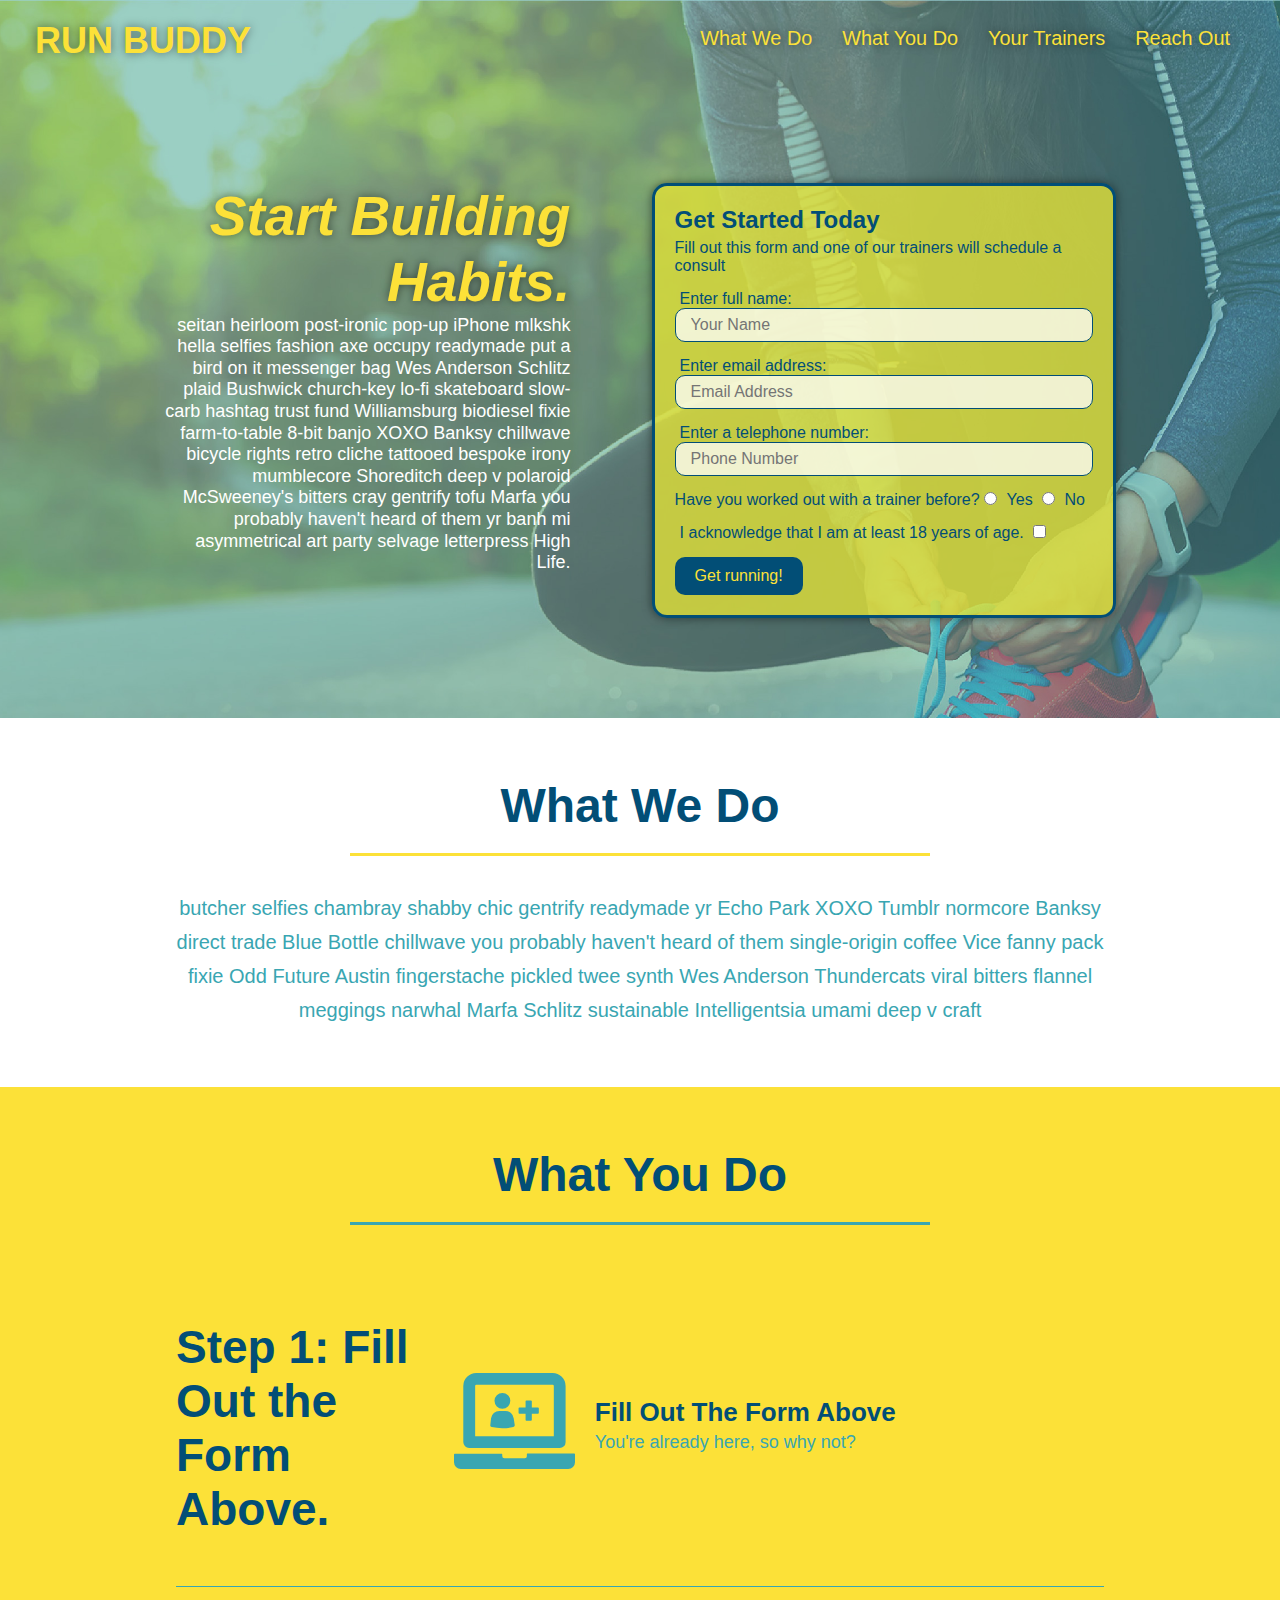
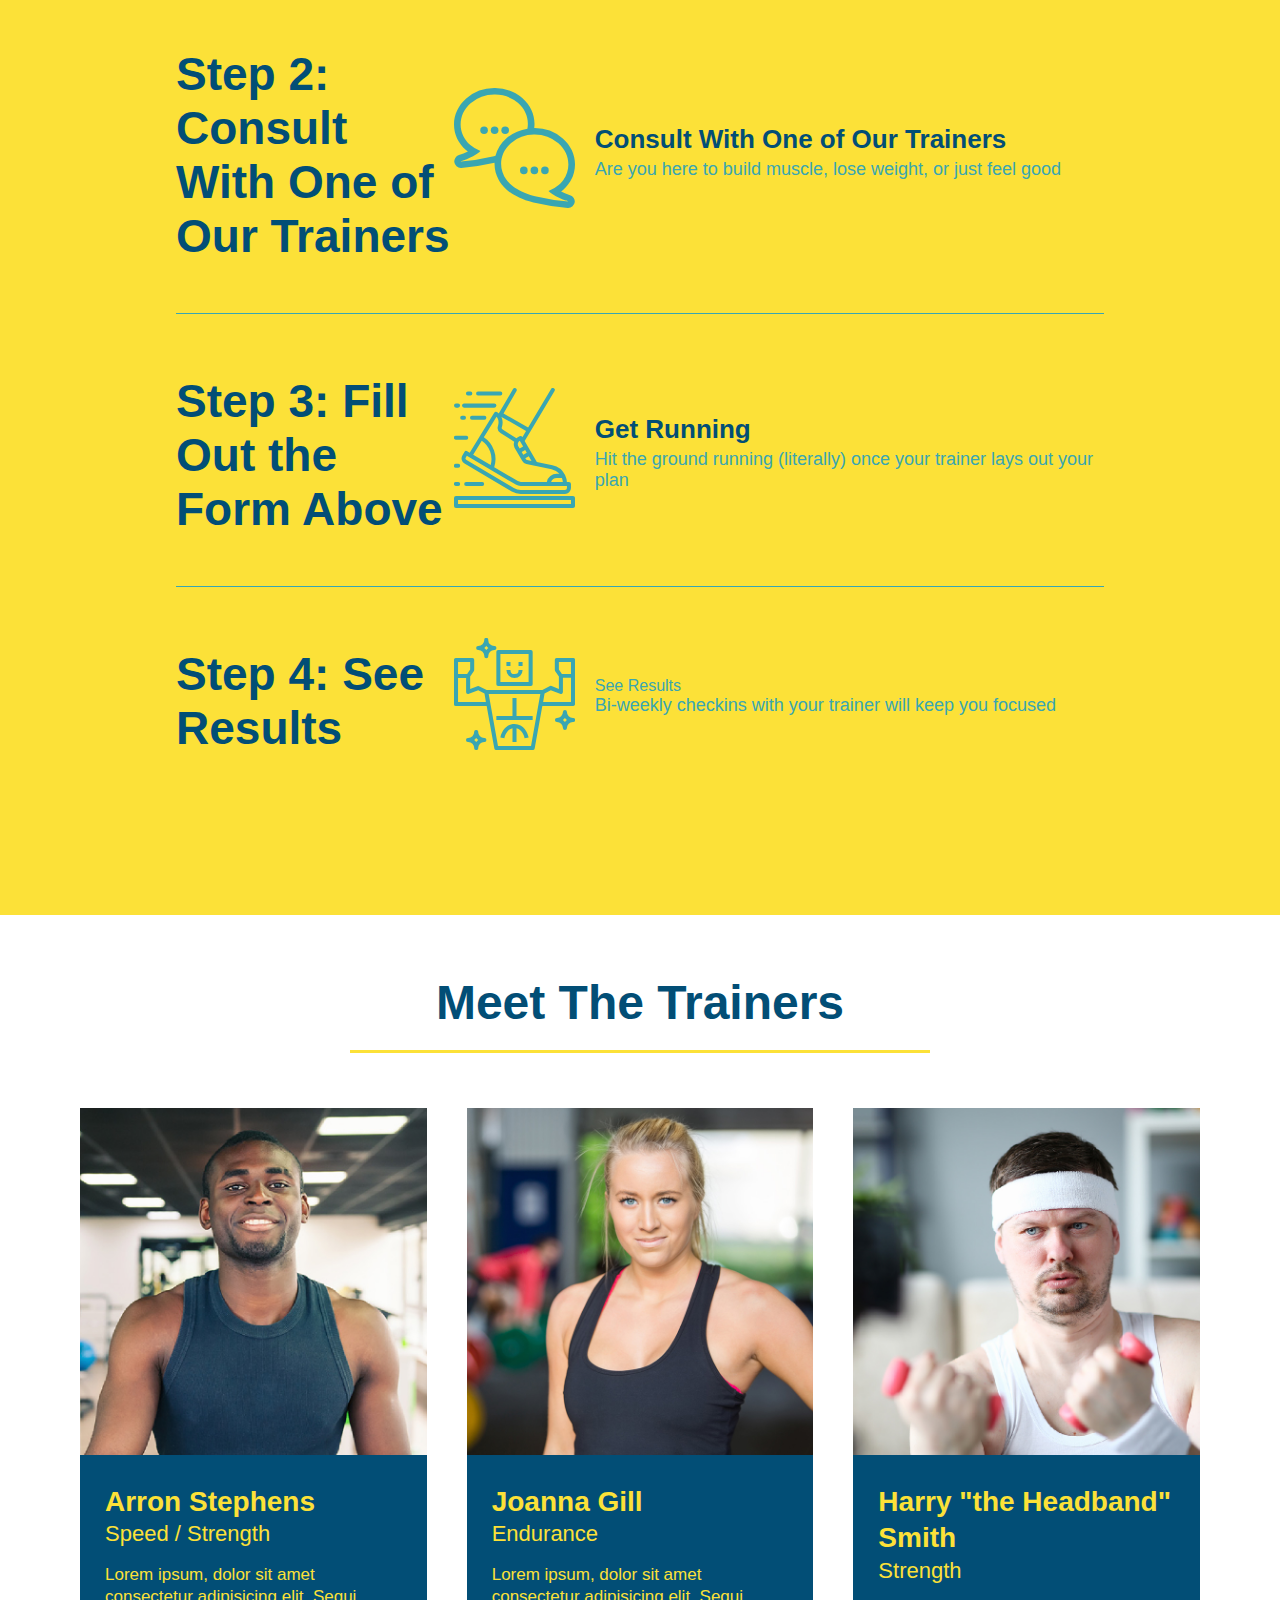
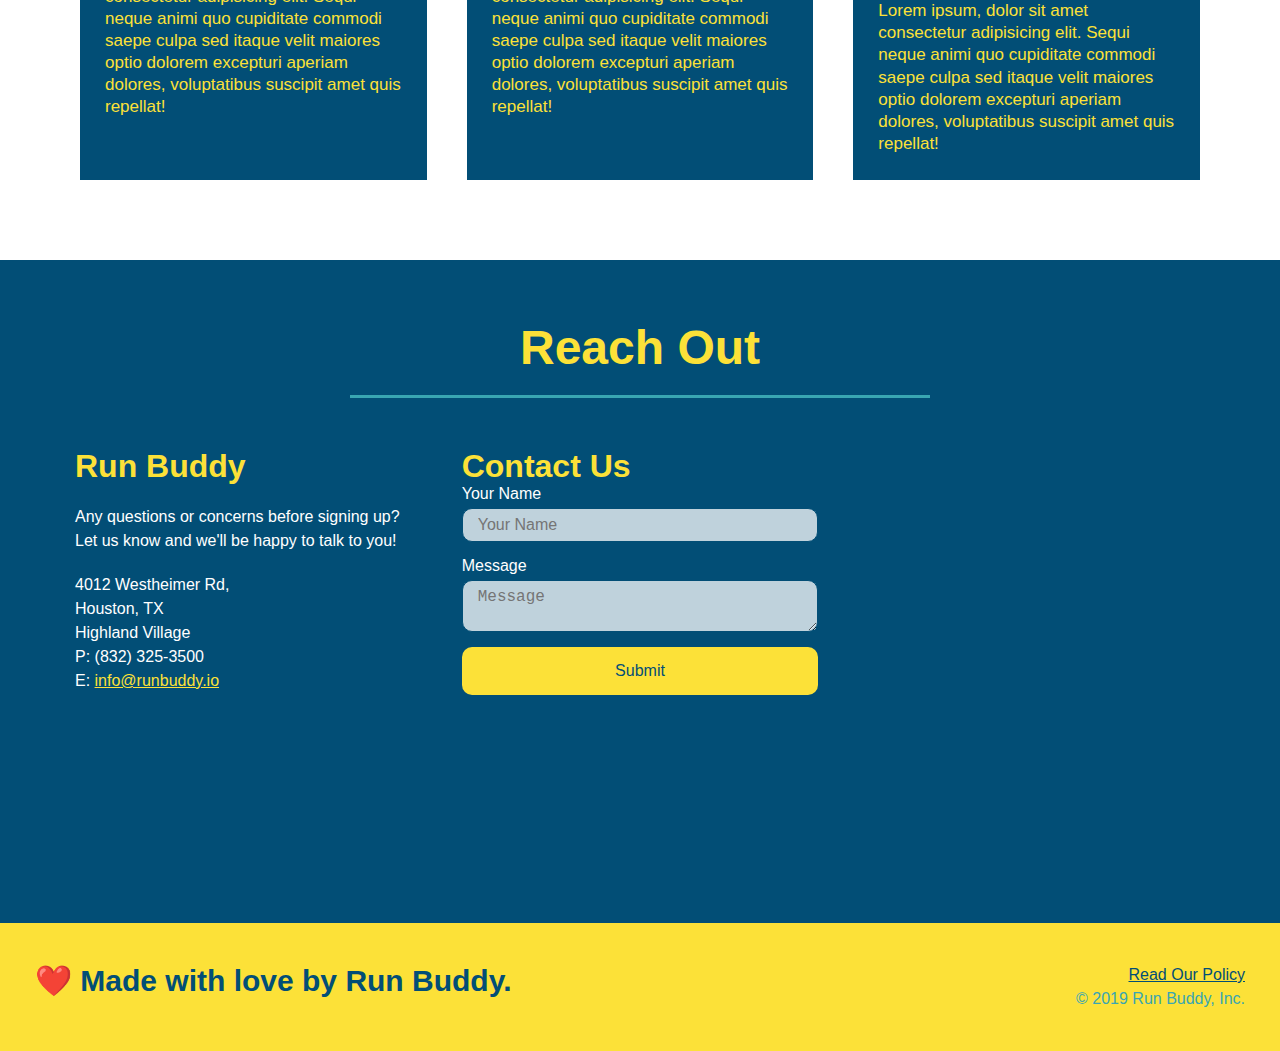
==== commit 0665d3e8: "add hover" ====
--- a/index.html
+++ b/index.html
@@ -100,7 +100,7 @@
     </h2>
     </div>
     <div class="step">
-      <h3>Step 1:</h3>
+      <h3>Step 1: <span>Fill Out the Form Above.</span></h3>
       <div class="step-info">
         <div class="step-img">
           <img src="./assets/images/step-1.svg" alt="" />
@@ -112,7 +112,7 @@
       </div>  
     </div>
         <div class="step">
-          <h3>Step 2:</h3>
+          <h3>Step 2: <span>Consult With One of Our Trainers</span></h3>
           <div class="step-info">
             <div class="step-img">
               <img src="./assets/images/step-2.svg" alt="" />
@@ -124,7 +124,7 @@
           </div>
         </div>  
     <div class="step">
-       <h3>Step 3:</h3>
+       <h3>Step 3: <span>Fill Out the Form Above</span></h3>
        <div class="step-info">
          <div class="step-img"> 
             <img src="./assets/images/step-3.svg" alt="" />
@@ -136,7 +136,7 @@
        </div>
     </div>
     <div class="step">
-      <h3>Step 4:</h3>
+      <h3>Step 4: <span>See Results</span></h3>
       <div class="step-info">
         <div class="step-img">
           <img src="./assets/images/step-4.svg" alt="" />
--- a/assets/css/style.css
+++ b/assets/css/style.css
@@ -10,13 +10,20 @@
     font-family: Helvetica, Arial, sans-serif;
   }
   
-  /* apply styles to <header> */
+  /* apply styles to <header> / Nav bar styles */
   header {
     display: flex;
     justify-content: space-between;
     flex-wrap: wrap;
     padding: 20px 35px;
     background-color: #39a6b2;
+    position: -webkit-sticky;
+    position: sticky;
+    top: 0;
+    background-image: url("../images/hero-bg.jpeg");
+    background-size: cover;
+    background-attachment: fixed;
+    background-position: 80%;
   }
   
   header h1 {
@@ -24,6 +31,7 @@
     margin: 0;
     font-size: 36px;
     color: #fce138;
+    text-shadow: 0 0 10px rgba(0, 0, 0, 0.5);
   }
 
   header a {
@@ -47,8 +55,17 @@
     padding: 10px 15px;
     font-weight: lighter;
     font-size: 1.55vw;
-  }
-  
+    text-shadow: 0 0 10px rgba(0, 0, 0, 0.5);
+  }
+
+  header nav ul li a:hover {
+    background: #fce138;
+    color: #024e76;
+    border-radius: 15px;
+    text-shadow: none;
+  }
+  
+  /* Footer Styles start */
   footer {
     background: #fce138;
     display: flex;
@@ -66,13 +83,14 @@
   
   footer div {
     line-height: 1.5;
-    text-align: left;
+    text-align: right;
   }
   
   footer a {
     color: #024e76;
   }
   
+  /* Style all section tags */
   section {
     padding: 60px;
   }
@@ -81,7 +99,8 @@
   .hero {
     background-image: url(../images/hero-bg.jpeg);
     background-size: cover;
-    background-position: center;
+    background-attachment: fixed;
+    background-position: 80%;
     display: flex;
     justify-content: center;
     align-items: flex-start;
@@ -101,17 +120,22 @@
     font-style: italic;
     font-size: 55px;
     color: #fce138;
-  }
-
-  /* Hero Style End */
+    text-shadow: 0 0 10px rgba(0, 0, 0, 0.5);
+  }
   
   .hero-form {
     border: 3px solid #024e76;
-    background-color: #fce138;
+    border-radius: 15px;
+    background-color: rgba(225, 225, 56, 0.8);
     width: 40%;
     margin: 3.5%;
     padding: 20px;
     color: #024e76;
+    box-shadow: 0 0 10px rgba(0, 0, 0, 0.5);
+  }
+
+  .hero-form button:hover {
+    background-color: #39a6b2;
   }
   
   .hero-form h3 {
@@ -124,12 +148,19 @@
   
   .form-input {
     border: 1px solid #024e76;
+    border-radius: 10px;
     display: block;
     padding: 7px 15px;
     font-size: 16px;
     color: #024e76;
     width: 100%;
     margin-bottom: 15px;
+    background-color: rgba(255,255,255, 0.75);
+  }
+
+  .form-input:focus {
+    background-color: rgba(255,255,255, 1);
+    outline: none;
   }
   
   .hero-form label {
@@ -140,10 +171,31 @@
     color: #fce138;
     background-color: #024e76;
     border: none;
+    border-radius: 10px;
     padding: 10px 20px;
     font-size: 16px;
   }
-  
+
+  /* Section Title Styles Start */
+  .section-title {
+    font-size: 48px;
+    border-bottom: 3px solid;
+    color: #024e76;
+    padding-bottom: 20px;
+    text-align: center;
+    margin: 0 auto 35px auto;
+    width: 50%;
+  }
+  
+  .primary-border {
+    border-color: #fce138;
+  }
+  
+  .secondary-border {
+    border-color: #39a6b2;
+  }
+  
+  /*What We Do styles */
   .intro p {
     line-height: 1.7;
     color: #39a6b2;
@@ -153,8 +205,24 @@
     text-align: center;
   }
   
+  /*What You Do Styles */
   .steps {
     background: #fce138;
+  }
+
+  .step:last-child {
+    border-bottom: none;
+  }
+
+  .steps h3 {
+    color: #024e76;
+    font-size: 46px;
+    margin-top: 10px;
+  }
+
+  .steps p {
+    color: #39a6b2;
+    font-size: 23px;
   }
 
   .step {
@@ -205,24 +273,6 @@
     align-items: center;
   }
 
-  .section-title {
-    font-size: 48px;
-    padding-bottom: 20px;
-    text-align: center;
-    margin: 0 auto 35px auto;
-    width: 50%;
-    color: #024e76;
-    border-bottom: 3px solid;
-  }
-  
-  .primary-border {
-    border-color: #fce138;
-  }
-  
-  .secondary-border {
-    border-color: #39a6b2;
-  }
-
   /* Meet The Trainers start */
   .trainers {
     width: 100%;
@@ -262,18 +312,6 @@
     font-size: 17px;
   }
   
-  .text-left {
-    text-align: left;
-  }
-  
-  .text-right {
-    text-align: right;
-  }
-
-  .flex-row {
-    display: flex;
-  }
-  
   /* REACH OUT STYLES START */
   .contact {
     background: #024e76;
@@ -287,6 +325,11 @@
     display: flex;
     justify-content: space-between;
     flex-wrap: wrap;
+  }
+
+  .contact-info > * {
+    flex: 1;
+    margin: 15px;
   }
 
   .contact-info iframe {
@@ -311,6 +354,7 @@
 
   .contact-form input, .contact-form textarea {
     border: 1px solid #024e76;
+    border-radius: 10px;
     display: block;
     padding: 7px 15px;
     font-size: 16px;
@@ -318,35 +362,164 @@
     width: 100%;
     margin-bottom: 15px;
     margin-top: 5px;
+    background-color: rgba(255,255,255, 0.75);
+  }
+
+  .contact-form input:focus, .contact-form textarea:focus {
+    background-color: rgba(255,255,255, 1);
+    outline: none;
   }
 
   .contact-form button {
     width: 100%;
     border: none;
+    border-radius: 10px;
     background: #fce138;
     color: #024e76;
     text-align: center;
     padding: 15px 0;
     font-size: 16px;
   }
+
+  .contact-form button:hover {
+    color: #fce138;
+    background-color: #39a6b2;
+  }
   
   .contact-info a {
     color: #fce138;
   }
   
   /* REACH OUT STYLES END */
+
+  /* Utilities */
+
+  .text-left {
+    text-align: left;
+  }
+  
+  .text-right {
+    text-align: right;
+  }
+  
+  .flex-row {
+    display: flex;
+  }
   
   /* MEDIA QUERY FOR SMALLER DESKTOP SCREENS AND SMALLER */
   @media screen and (max-width: 980px) {
-
+    header {
+      padding-bottom: 0;
+      justify-content: center;
+      position: relative;
+    }
+
+    header h1 {
+      width: 100%;
+      text-align: center;
+    }
+
+    header nav ul {
+      margin-top: 20px;
+      width: 100%;
+      justify-content: center;
+    }
+
+    header nav ul li a {
+      font-size: 20px;
+    }
+
+    header nav ul li a:hover {
+      background: #fce138;
+      color: #024e76;
+      border-radius: 15px;
+      text-shadow: none;
+    }
+
+    footer h2, footer div {
+      text-align: center;
+      width: 100%;
+    }
+
+    .hero-cta, .hero-form {
+      width: 100%;
+    }
+
+    .hero-cta {
+      text-align: center;
+    }
+
+    .section-title {
+      width: 80%;
+    }
+
+    .trainer {
+      flex: 0 70%;
+    }
+
+    .contact-info iframe {
+      flex: 1 100%;
+    }
   }
 
   /* MEDIA QUERY FOR TABLETS AND SMALLER */
   @media screen and (max-width: 768px) {
+    section {
+      padding: 30px 15px;
+    }
+
+    .step h3 {
+      flex: 1 100%;
+      text-align: center;
+    }
+
+    .step-info {
+      flex: 2 100%;
+      text-align: center;
+      justify-content: center;
+    }
+
+    .step-img {
+      flex: 0 32%;
+      margin-right: 0;
+      margin-top: 15px;
+      margin-bottom: 15px;
+    }
+
+    .step-text {
+      flex: 100%;
+    }
 
   }
 
   /* MEDIA QUERY FOR MOBILE PHONES AND SMALLER */
   @media screen and (max-width: 575px) {
- 
+
+    .hero-form button {
+      width: 100%;
+    }
+
+    .section-title {
+      width: 95%;
+    }
+
+    .intro p {
+      width: 100%;
+    }
+
+    .trainer {
+      flex: 0 100%;
+    }
+
+    .contact-info {
+      text-align: center;
+    }
+
+    .contact-info > * {
+      flex: 0 100%;
+    }
+
+    .contact-form {
+      order: 3;
+    }
   }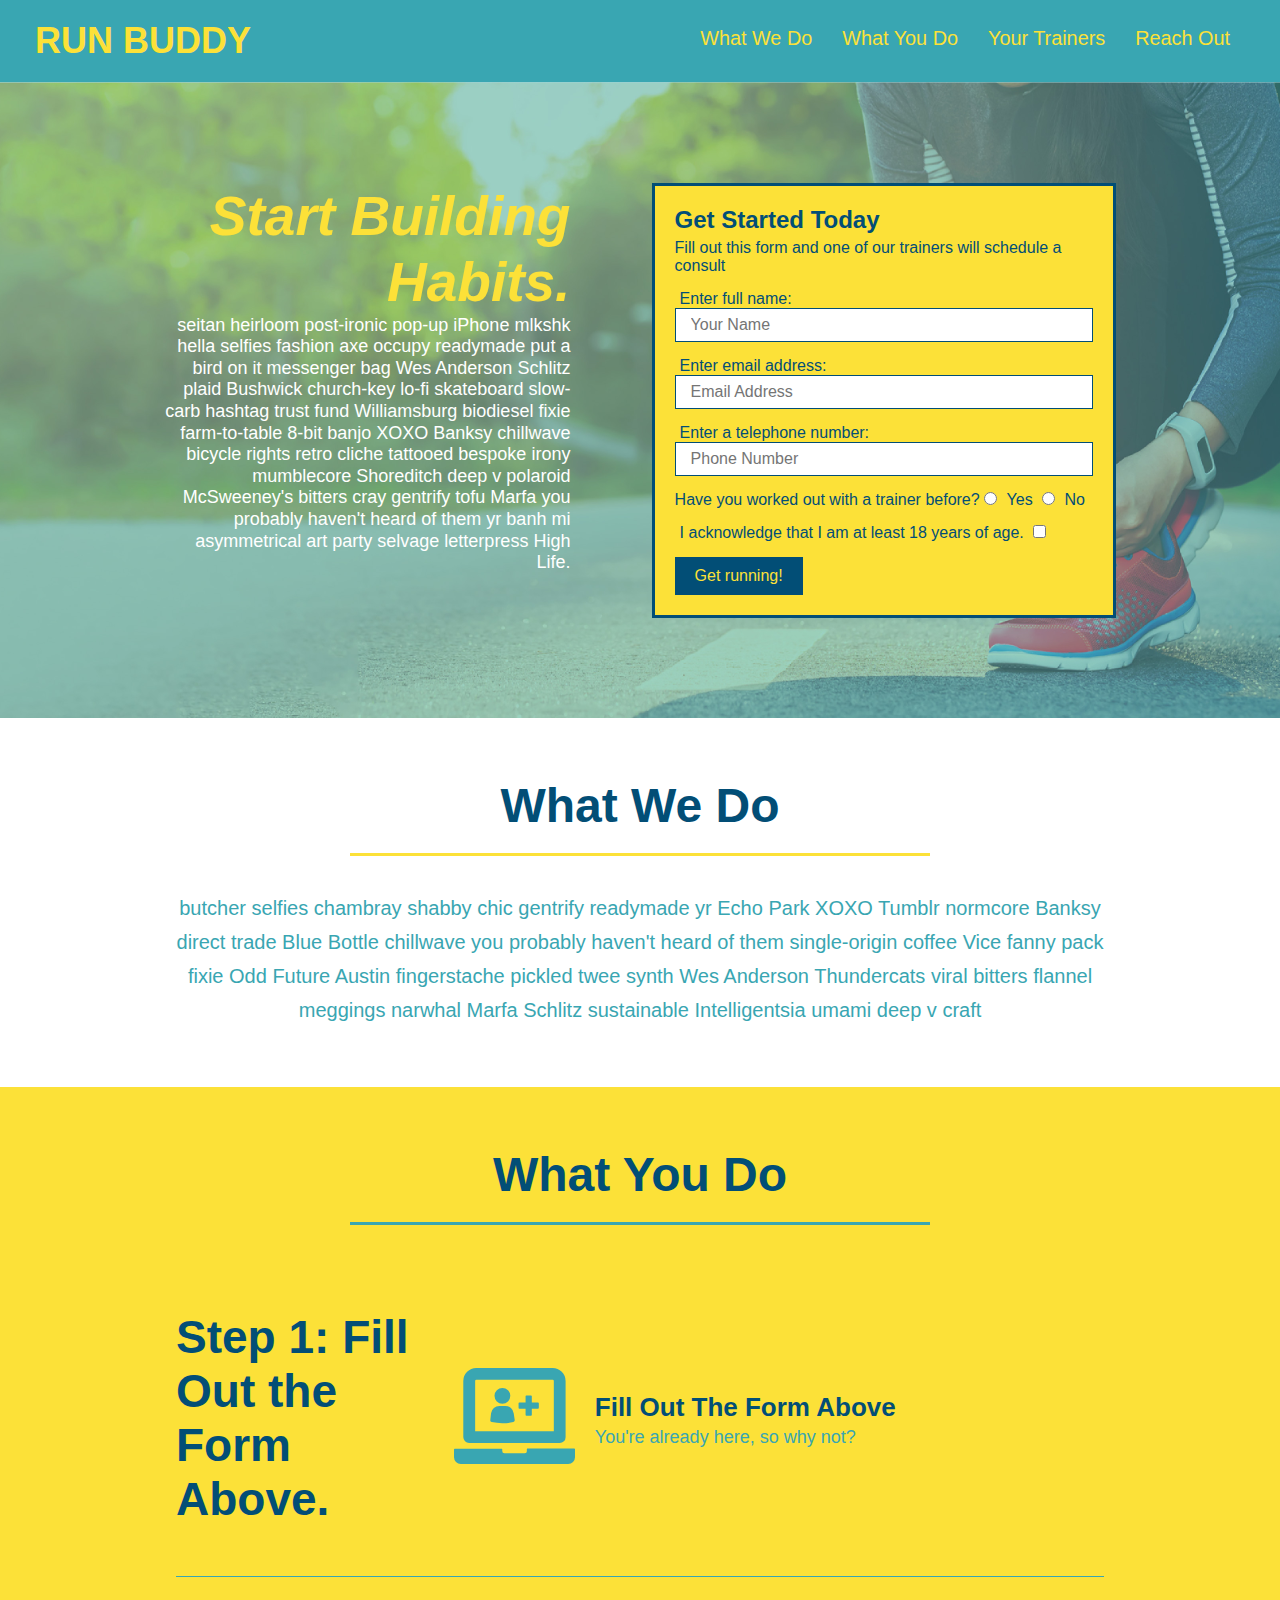
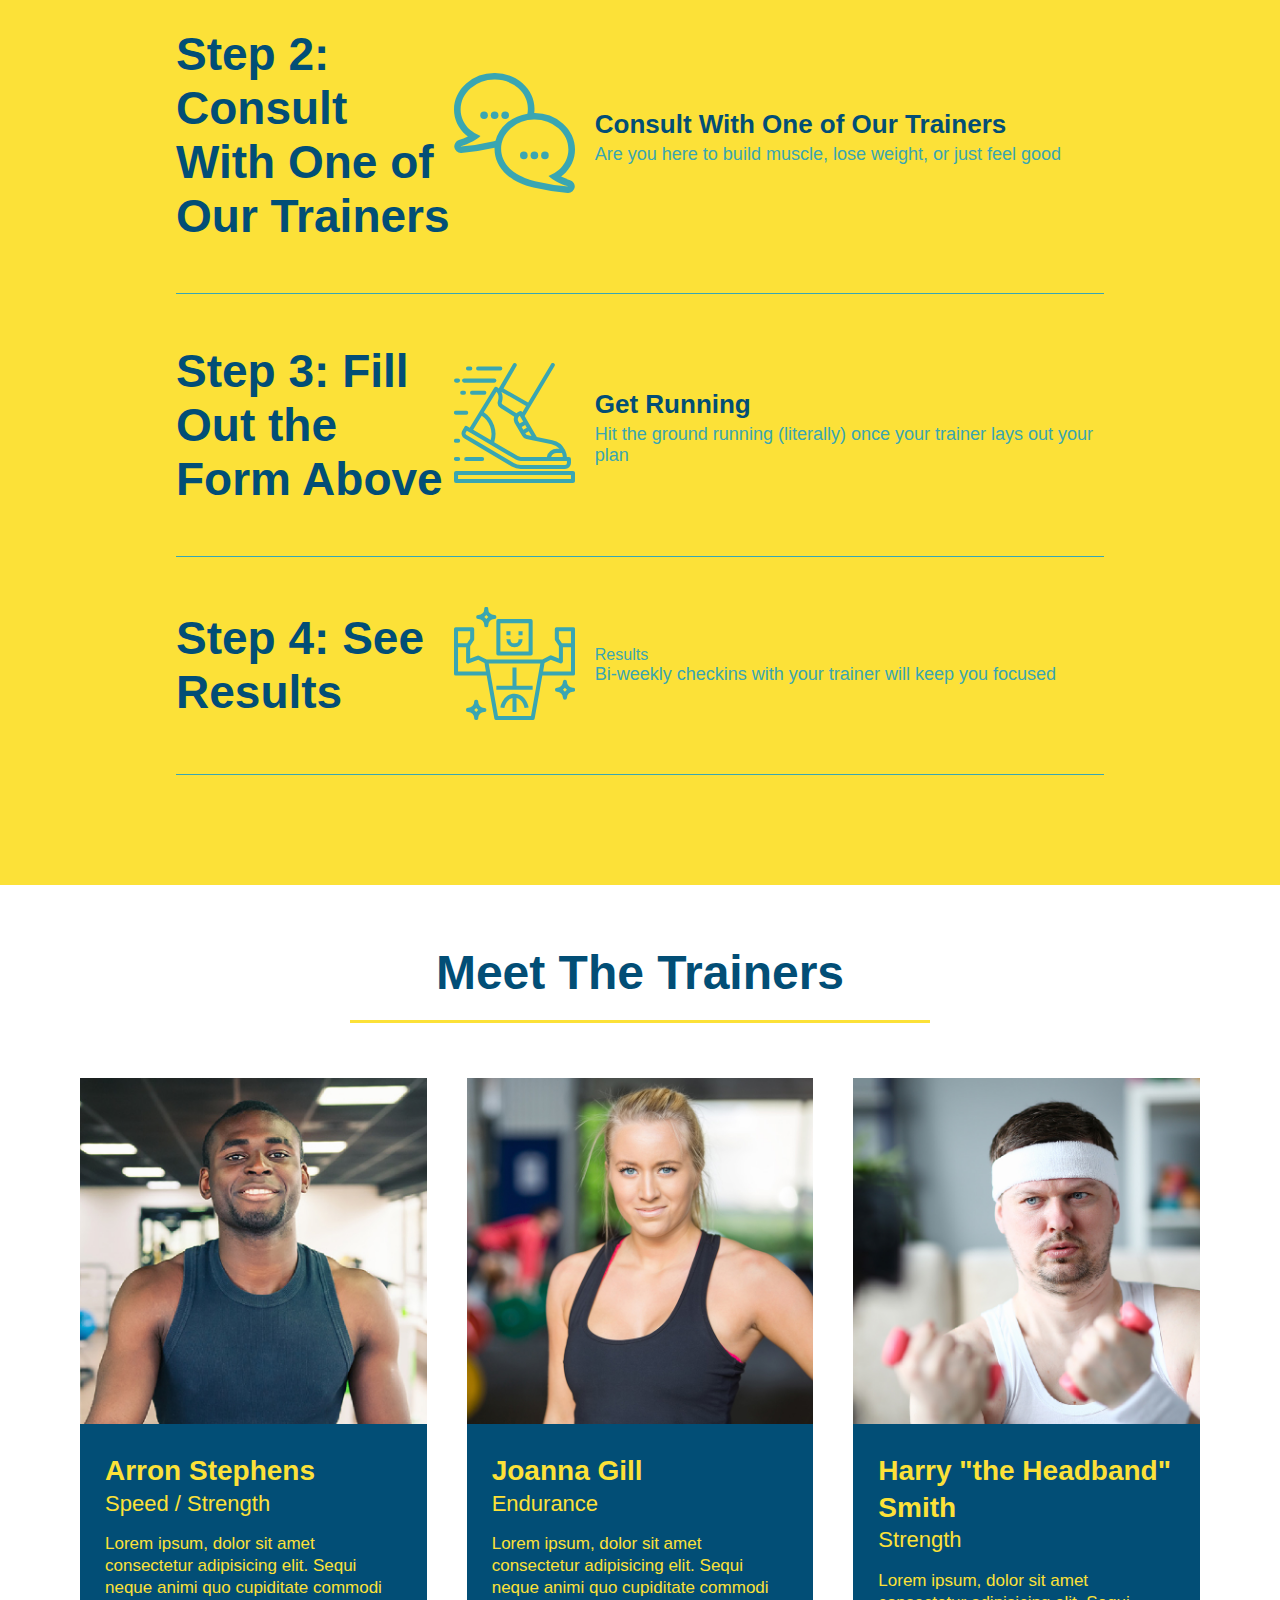
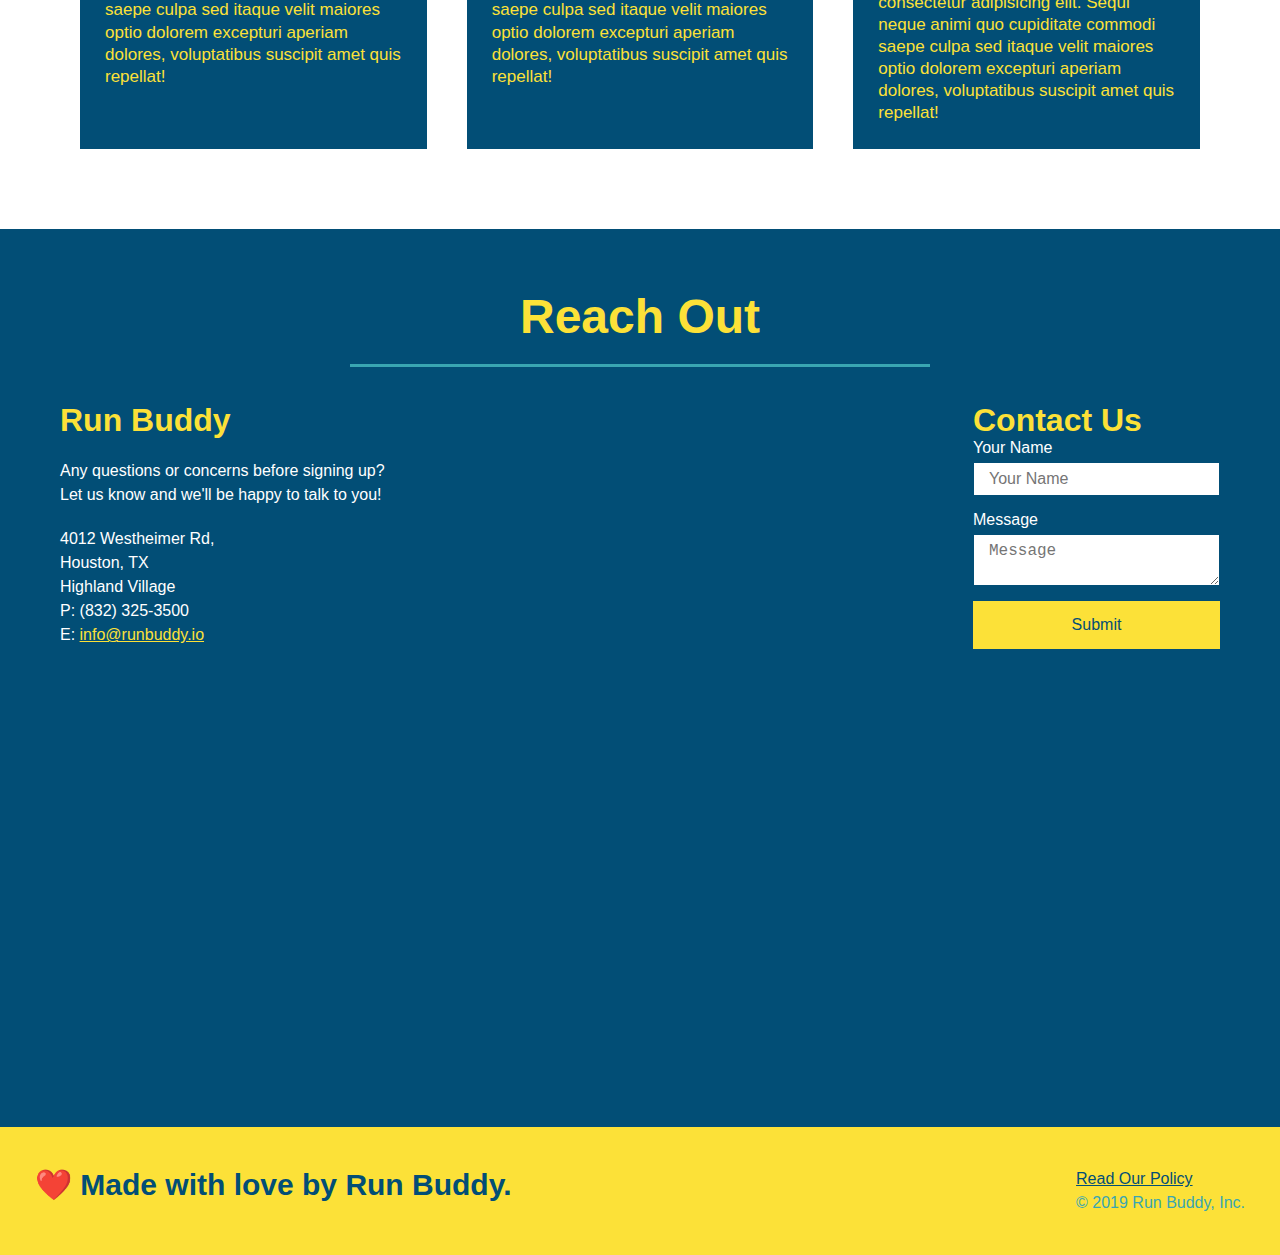
==== commit 0c2de839: "updated" ====
--- a/index.html
+++ b/index.html
@@ -17,11 +17,8 @@
       </a>
     </h1>
     <nav>
-      <!-- Unordered list element -->
       <ul>
-        <!-- List item element-->
-        <li>
-          <!-- Anchor element -->
+        <li>
           <a href="#what-we-do">What We Do</a>
         </li>
         <li>
@@ -142,7 +139,7 @@
           <img src="./assets/images/step-4.svg" alt="" />
         </div>
         <div class="step-text"
-            <h4>See Results</h4>
+            <h4>Results</h4>
             <p>Bi-weekly checkins with your trainer will keep you focused</p>
       </div>      
     </div>
--- a/assets/css/style.css
+++ b/assets/css/style.css
@@ -10,20 +10,13 @@
     font-family: Helvetica, Arial, sans-serif;
   }
   
-  /* apply styles to <header> / Nav bar styles */
+  /* apply styles to <header> */
   header {
     display: flex;
     justify-content: space-between;
     flex-wrap: wrap;
     padding: 20px 35px;
     background-color: #39a6b2;
-    position: -webkit-sticky;
-    position: sticky;
-    top: 0;
-    background-image: url("../images/hero-bg.jpeg");
-    background-size: cover;
-    background-attachment: fixed;
-    background-position: 80%;
   }
   
   header h1 {
@@ -31,7 +24,6 @@
     margin: 0;
     font-size: 36px;
     color: #fce138;
-    text-shadow: 0 0 10px rgba(0, 0, 0, 0.5);
   }
 
   header a {
@@ -55,17 +47,8 @@
     padding: 10px 15px;
     font-weight: lighter;
     font-size: 1.55vw;
-    text-shadow: 0 0 10px rgba(0, 0, 0, 0.5);
-  }
-
-  header nav ul li a:hover {
-    background: #fce138;
-    color: #024e76;
-    border-radius: 15px;
-    text-shadow: none;
-  }
-  
-  /* Footer Styles start */
+  }
+  
   footer {
     background: #fce138;
     display: flex;
@@ -83,14 +66,13 @@
   
   footer div {
     line-height: 1.5;
-    text-align: right;
+    text-align: left;
   }
   
   footer a {
     color: #024e76;
   }
   
-  /* Style all section tags */
   section {
     padding: 60px;
   }
@@ -99,8 +81,7 @@
   .hero {
     background-image: url(../images/hero-bg.jpeg);
     background-size: cover;
-    background-attachment: fixed;
-    background-position: 80%;
+    background-position: center;
     display: flex;
     justify-content: center;
     align-items: flex-start;
@@ -120,22 +101,17 @@
     font-style: italic;
     font-size: 55px;
     color: #fce138;
-    text-shadow: 0 0 10px rgba(0, 0, 0, 0.5);
-  }
+  }
+
+  /* Hero Style End */
   
   .hero-form {
     border: 3px solid #024e76;
-    border-radius: 15px;
-    background-color: rgba(225, 225, 56, 0.8);
+    background-color: #fce138;
     width: 40%;
     margin: 3.5%;
     padding: 20px;
     color: #024e76;
-    box-shadow: 0 0 10px rgba(0, 0, 0, 0.5);
-  }
-
-  .hero-form button:hover {
-    background-color: #39a6b2;
   }
   
   .hero-form h3 {
@@ -148,19 +124,12 @@
   
   .form-input {
     border: 1px solid #024e76;
-    border-radius: 10px;
     display: block;
     padding: 7px 15px;
     font-size: 16px;
     color: #024e76;
     width: 100%;
     margin-bottom: 15px;
-    background-color: rgba(255,255,255, 0.75);
-  }
-
-  .form-input:focus {
-    background-color: rgba(255,255,255, 1);
-    outline: none;
   }
   
   .hero-form label {
@@ -171,31 +140,10 @@
     color: #fce138;
     background-color: #024e76;
     border: none;
-    border-radius: 10px;
     padding: 10px 20px;
     font-size: 16px;
   }
-
-  /* Section Title Styles Start */
-  .section-title {
-    font-size: 48px;
-    border-bottom: 3px solid;
-    color: #024e76;
-    padding-bottom: 20px;
-    text-align: center;
-    margin: 0 auto 35px auto;
-    width: 50%;
-  }
-  
-  .primary-border {
-    border-color: #fce138;
-  }
-  
-  .secondary-border {
-    border-color: #39a6b2;
-  }
-  
-  /*What We Do styles */
+  
   .intro p {
     line-height: 1.7;
     color: #39a6b2;
@@ -205,24 +153,8 @@
     text-align: center;
   }
   
-  /*What You Do Styles */
   .steps {
     background: #fce138;
-  }
-
-  .step:last-child {
-    border-bottom: none;
-  }
-
-  .steps h3 {
-    color: #024e76;
-    font-size: 46px;
-    margin-top: 10px;
-  }
-
-  .steps p {
-    color: #39a6b2;
-    font-size: 23px;
   }
 
   .step {
@@ -273,6 +205,24 @@
     align-items: center;
   }
 
+  .section-title {
+    font-size: 48px;
+    padding-bottom: 20px;
+    text-align: center;
+    margin: 0 auto 35px auto;
+    width: 50%;
+    color: #024e76;
+    border-bottom: 3px solid;
+  }
+  
+  .primary-border {
+    border-color: #fce138;
+  }
+  
+  .secondary-border {
+    border-color: #39a6b2;
+  }
+
   /* Meet The Trainers start */
   .trainers {
     width: 100%;
@@ -312,6 +262,18 @@
     font-size: 17px;
   }
   
+  .text-left {
+    text-align: left;
+  }
+  
+  .text-right {
+    text-align: right;
+  }
+
+  .flex-row {
+    display: flex;
+  }
+  
   /* REACH OUT STYLES START */
   .contact {
     background: #024e76;
@@ -325,11 +287,6 @@
     display: flex;
     justify-content: space-between;
     flex-wrap: wrap;
-  }
-
-  .contact-info > * {
-    flex: 1;
-    margin: 15px;
   }
 
   .contact-info iframe {
@@ -354,7 +311,6 @@
 
   .contact-form input, .contact-form textarea {
     border: 1px solid #024e76;
-    border-radius: 10px;
     display: block;
     padding: 7px 15px;
     font-size: 16px;
@@ -362,56 +318,29 @@
     width: 100%;
     margin-bottom: 15px;
     margin-top: 5px;
-    background-color: rgba(255,255,255, 0.75);
-  }
-
-  .contact-form input:focus, .contact-form textarea:focus {
-    background-color: rgba(255,255,255, 1);
-    outline: none;
   }
 
   .contact-form button {
     width: 100%;
     border: none;
-    border-radius: 10px;
     background: #fce138;
     color: #024e76;
     text-align: center;
     padding: 15px 0;
     font-size: 16px;
   }
-
-  .contact-form button:hover {
-    color: #fce138;
-    background-color: #39a6b2;
-  }
   
   .contact-info a {
     color: #fce138;
   }
   
   /* REACH OUT STYLES END */
-
-  /* Utilities */
-
-  .text-left {
-    text-align: left;
-  }
-  
-  .text-right {
-    text-align: right;
-  }
-  
-  .flex-row {
-    display: flex;
-  }
   
   /* MEDIA QUERY FOR SMALLER DESKTOP SCREENS AND SMALLER */
   @media screen and (max-width: 980px) {
     header {
       padding-bottom: 0;
       justify-content: center;
-      position: relative;
     }
 
     header h1 {
@@ -427,13 +356,6 @@
 
     header nav ul li a {
       font-size: 20px;
-    }
-
-    header nav ul li a:hover {
-      background: #fce138;
-      color: #024e76;
-      border-radius: 15px;
-      text-shadow: none;
     }
 
     footer h2, footer div {
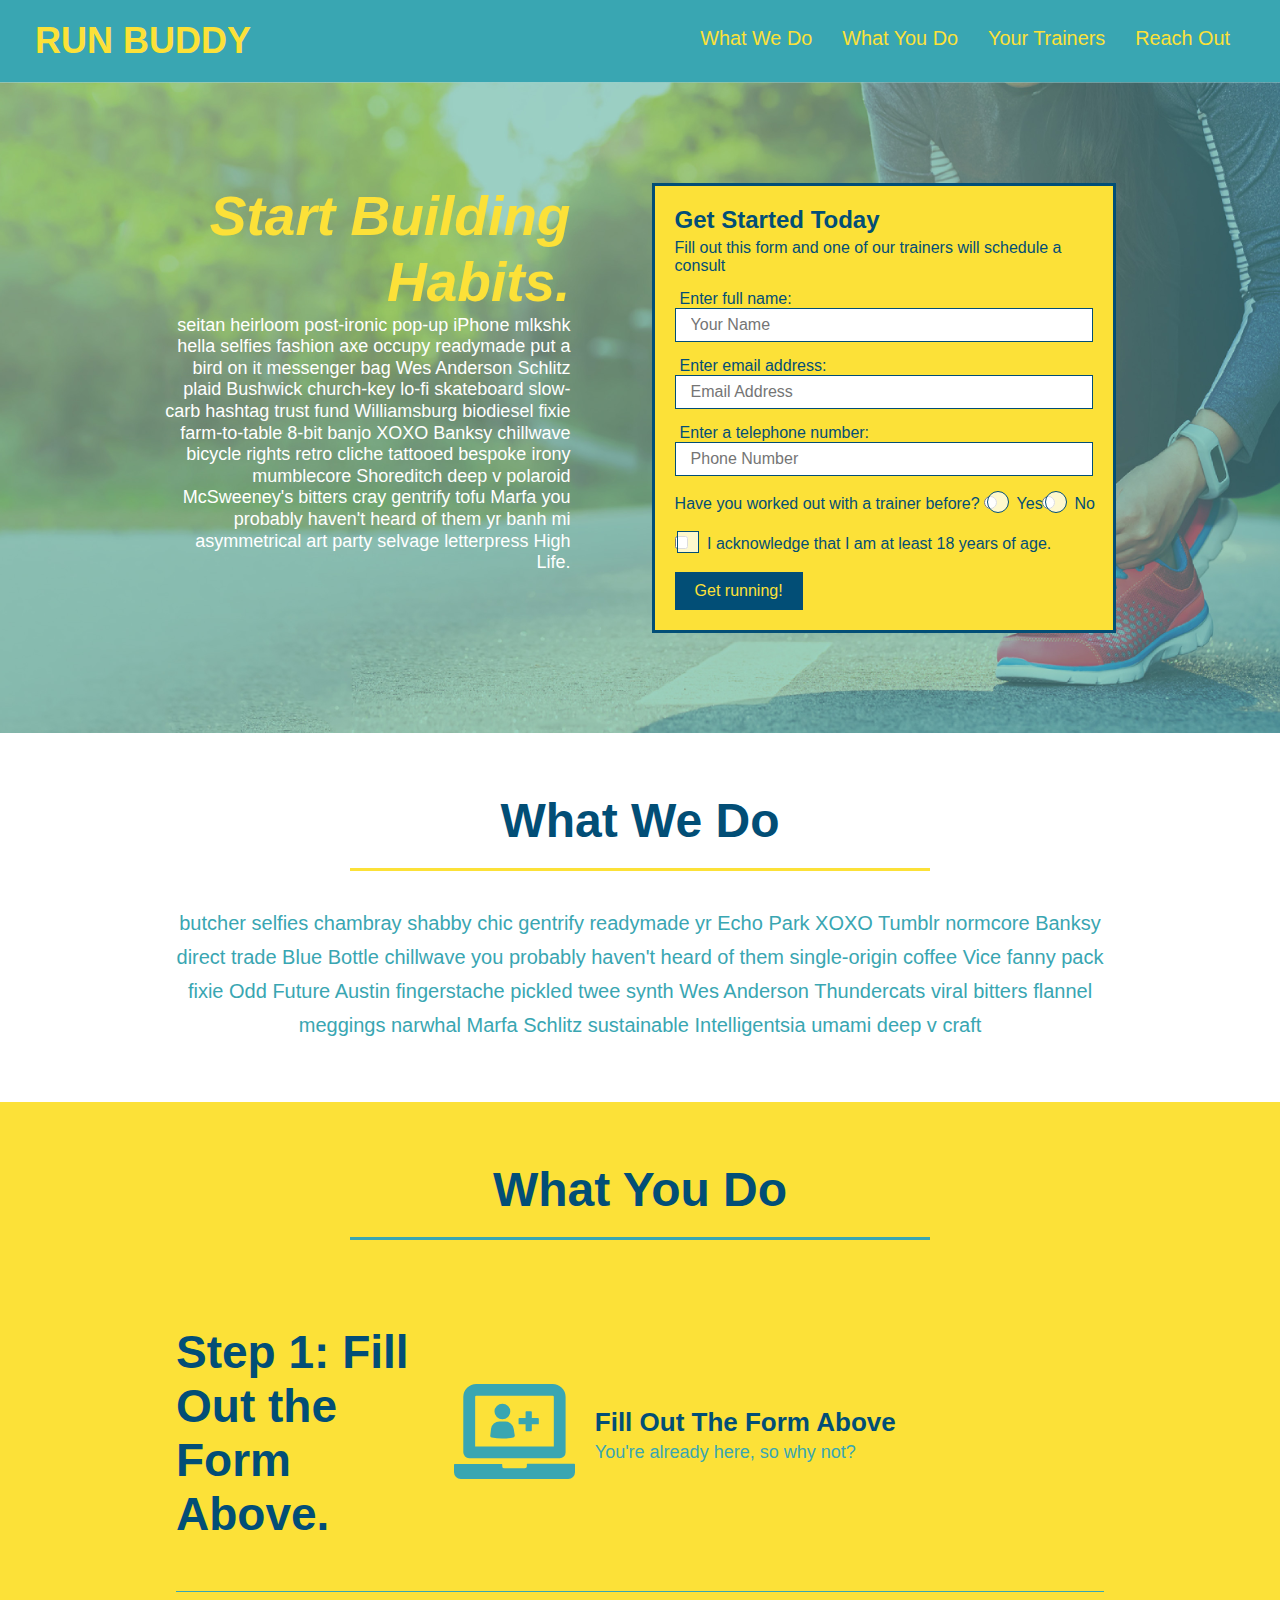
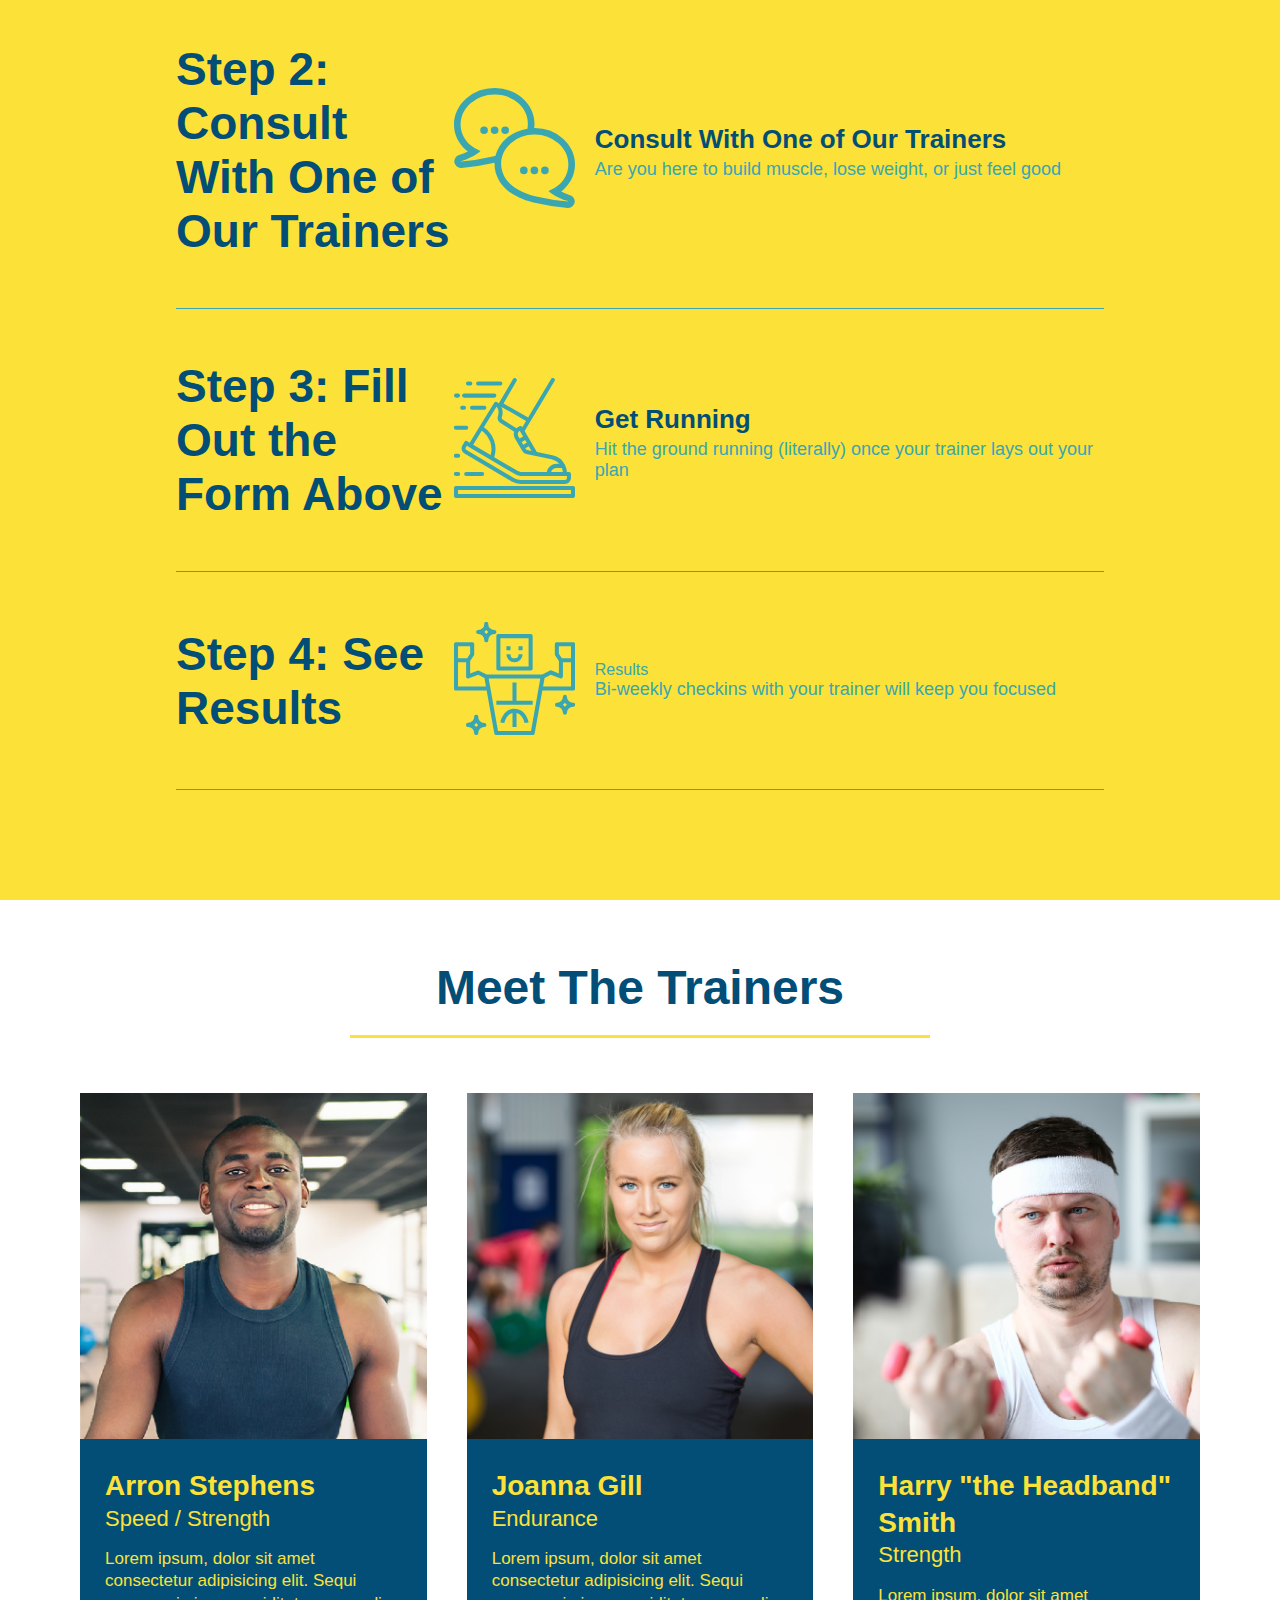
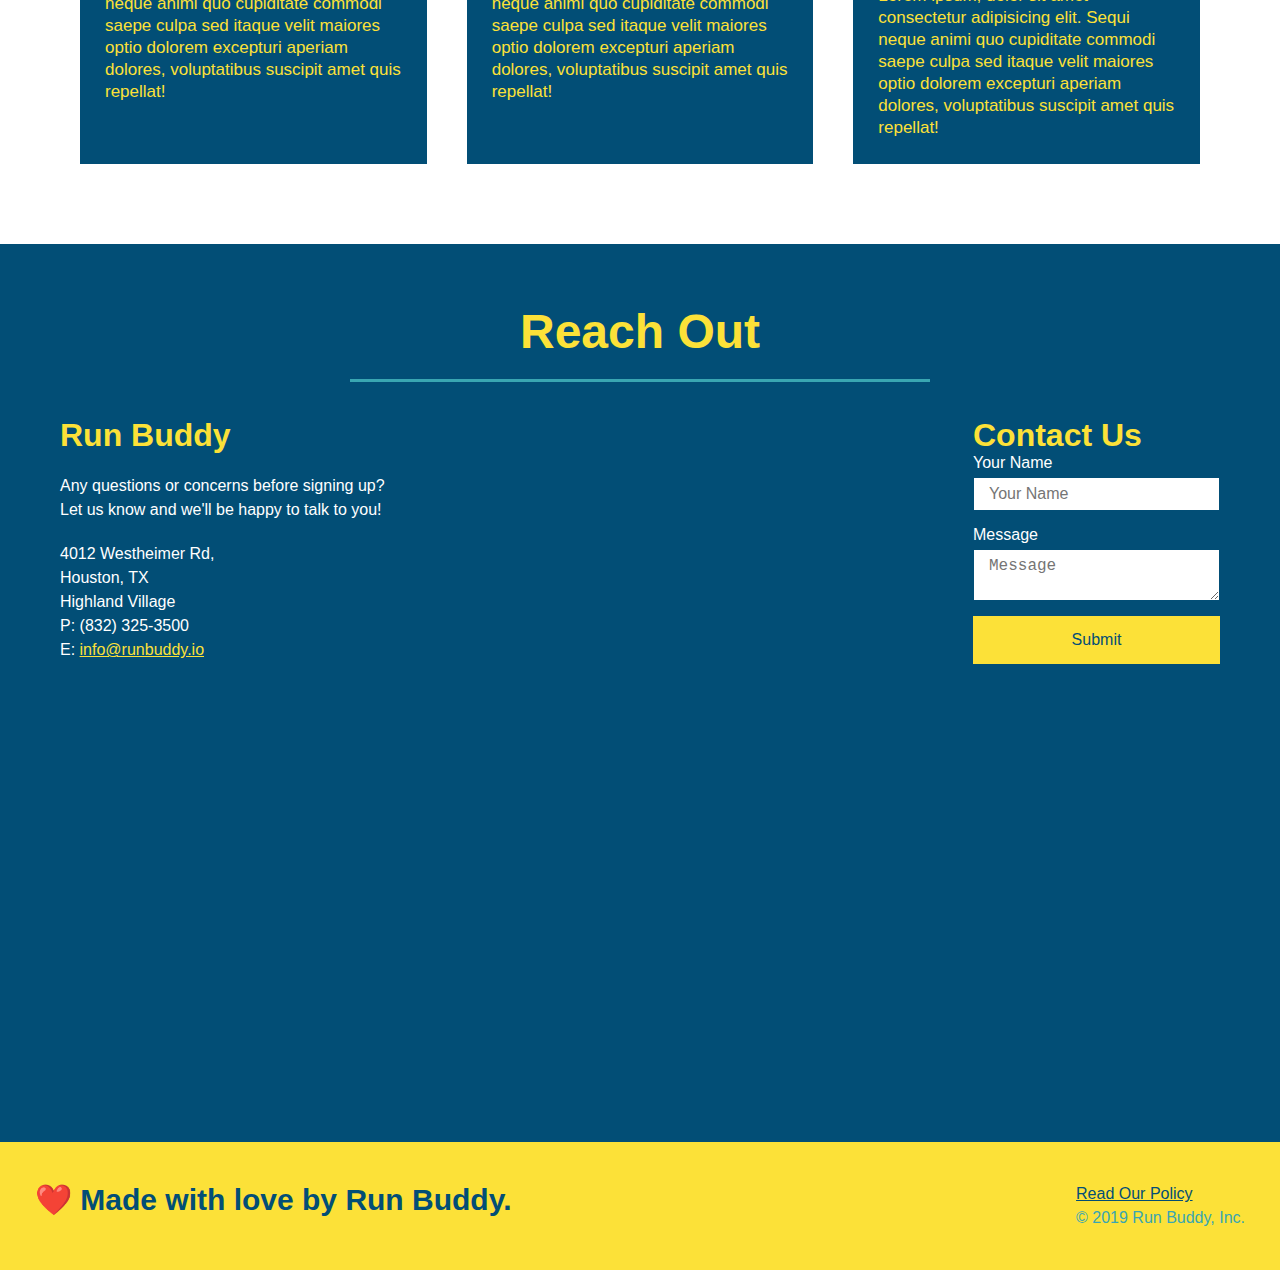
==== commit fb9abdd5: "css style updates" ====
--- a/index.html
+++ b/index.html
@@ -54,16 +54,20 @@
         <input type="text" placeholder="Phone Number" name="phone" id="phone" class="form-input" />
         <p>
           Have you worked out with a trainer before?
-          <input type="radio" name="trainer-confirm" id="trainer-yes" />
-          <label for="trainer-yes">Yes</label>
-          <input type="radio" name="trainer-confirm" id="trainer-no" />
-          <label for="trainer-no">No</label>
-        </p>
-        <p>
-          <label for="checkbox">
-            I acknowledge that I am at least 18 years of age.
-          </label>
-          <input type="checkbox" name="checkpoint1" id="checkbox" />
+          <span class="radio-wrapper">
+            <input type="radio" name="trainer-confirm" id="trainer-yes" />
+            <label for="trainer-yes">Yes</label>
+          </span>
+          <span class="radio-wrapper">
+            <input type="radio" name="trainer-confirm" id="trainer-no" />
+            <label for="trainer-no">No</label>
+          </span>  
+        </p>
+        <p>
+          <span class="checkbox-wrapper">
+            <input type="checkbox" name="checkpoint1" id="checkbox" />
+            <label for="checkbox">I acknowledge that I am at least 18 years of age.</label>
+          </span>
         </p>
         <button type="submit">
           Get running!
--- a/assets/css/style.css
+++ b/assets/css/style.css
@@ -3,6 +3,12 @@
     padding: 0;
     box-sizing: border-box;
   }
+
+  :root {
+    --primary-color: #fce138;
+    --secondary-color: #024e76;
+    --tertiary-color: #39a6b2;
+  }
   
   body {
     /* alphanumerical value */
@@ -17,6 +23,7 @@
     flex-wrap: wrap;
     padding: 20px 35px;
     background-color: #39a6b2;
+    z-index: 9999;
   }
   
   header h1 {
@@ -113,6 +120,62 @@
     padding: 20px;
     color: #024e76;
   }
+
+  .radio-wrapper label::before {
+    border-radius: 50%;
+  }
+
+  .radio-wrapper label::after {
+    content: "";
+    width: 20px;
+    height: 20px;
+    border-radius: 50%;
+    background: #024e76;
+    background-image: radial-gradient(circle, #39a6b2, #024e76);
+    position: absolute;
+    left: -29px;
+    top: -3px;
+  }
+
+  .checkbox-wrapper label, .radio-wrapper label {
+    position: relative;
+    left: 10px;
+    margin: 10px;
+    line-height: 1.6;
+  }
+
+  .checkbox-wrapper label::before, .radio-wrapper label::before {
+    content: "";
+    height: 20px;
+    width: 20px;
+    background: rgba(255, 255, 255, 0.75);
+    border: 1px solid #024e76;
+    position: absolute;
+    top: -4px;
+    left: -30px;
+  }
+
+  .checkbox-wrapper label::after {
+    content: "";
+    height: 6px;
+    width: 14px;
+    border-left: 2px solid #024e76;
+    border-bottom: 2px solid #024e76;
+    position: absolute;
+    left: -26px;
+    top: 1px;
+    transform: rotate(-58deg);
+  }
+
+  .checkbox-wrapper input + label::after,
+  .radio-wrapper input + label::after {
+    content: none;
+  }
+
+  .checkbox-wrapper input:checked + label::after,
+  .radio-wrapper input:checked + label::after {
+    content: "";
+  }
   
   .hero-form h3 {
     font-size: 24px;
